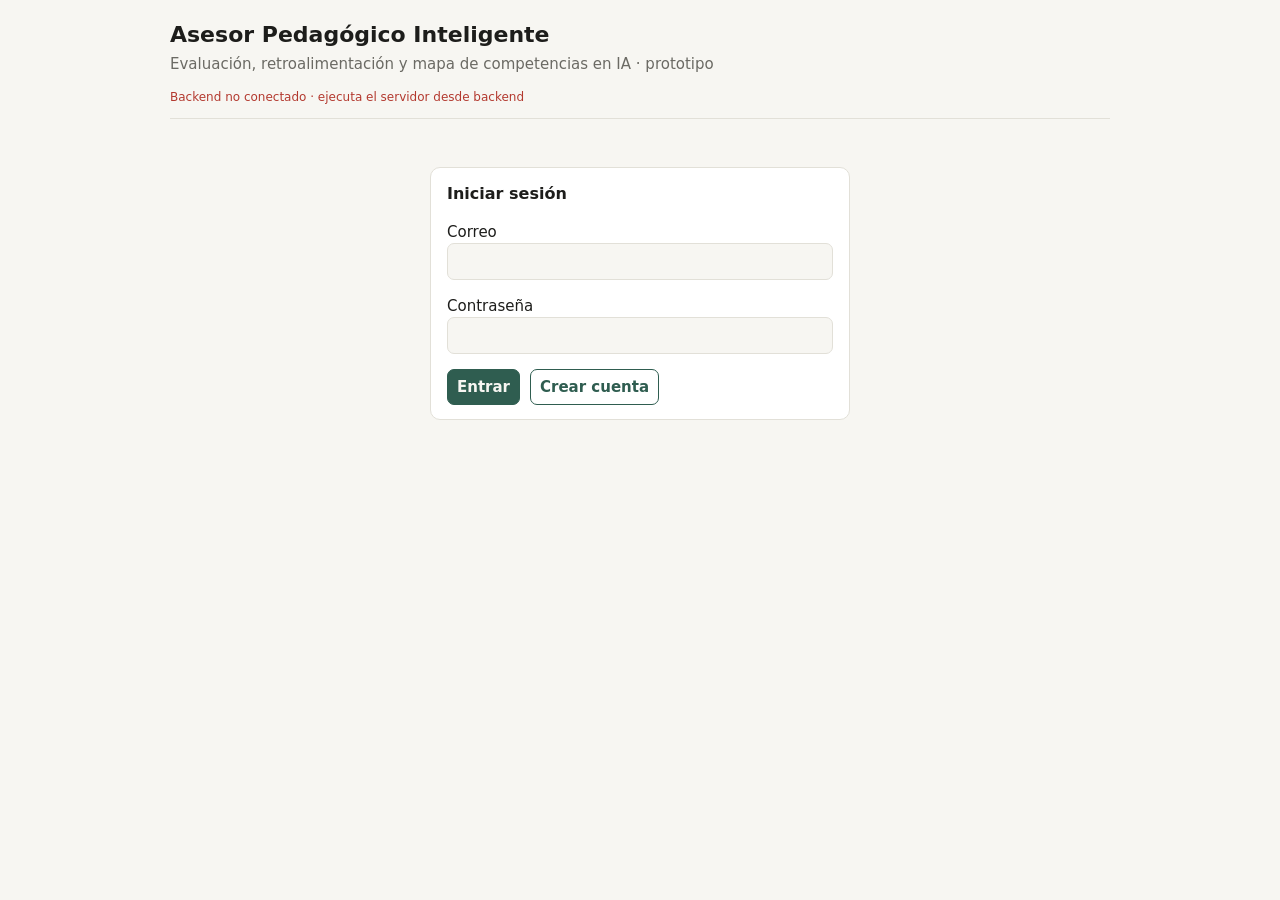
==== frontend/index.html @ d2ebb8e3 "feat: login, registro y vistas por rol en el frontend Co-Authored-By: Claude Sonnet 5.5 <noreply@ant" ====
<!DOCTYPE html>
<html lang="es"><head><meta charset="utf-8">
<meta name="viewport" content="width=device-width, initial-scale=1, viewport-fit=cover">
<title>Asesor Pedagógico Inteligente</title>
<link rel="stylesheet" href="css/app.css"></head><body>
<header><h1>Asesor Pedagógico Inteligente</h1><p>Evaluación, retroalimentación y mapa de competencias en IA · prototipo</p><p id="apiStatus" class="mu" style="font-size:12px">Conectando con el backend…</p>
<div id="userbar" class="userbar"></div><nav id="nav"></nav></header><p id="msg" class="msg" role="status" hidden></p><main id="app"></main>
<script src="js/core.js"></script>
<script src="js/auth.js"></script>
<script src="js/api.js"></script>
<script src="js/proyecto.js"></script>
<script src="js/rubricas.js"></script>
<script src="js/evaluacion.js"></script>
<script src="js/informes.js"></script>
<script src="js/main.js"></script>
</body></html>
---- frontend/css/app.css ----
:root{--bg:#f7f6f2;--sf:#fff;--tx:#1d1d1b;--mu:#6b6a64;--bd:#e2e0d8;--ac:#2f5d50;--ok:#2e7d4f;--wa:#c98a14;--er:#b3392f;color-scheme:light;box-sizing:border-box;padding-top:env(safe-area-inset-top,0px);padding-bottom:env(safe-area-inset-bottom,0px)}
@media (prefers-color-scheme:dark){:root:not([data-theme="light"]){--bg:#161715;--sf:#212320;--tx:#ecebe6;--mu:#a09f97;--bd:#363832;--ac:#7fc4b0;--ok:#5fc08a;--wa:#e3b04b;--er:#ee7c70;color-scheme:dark}}
:root[data-theme="dark"]{--bg:#161715;--sf:#212320;--tx:#ecebe6;--mu:#a09f97;--bd:#363832;--ac:#7fc4b0;--ok:#5fc08a;--wa:#e3b04b;--er:#ee7c70;color-scheme:dark}
*{box-sizing:border-box}html{scroll-padding-top:env(safe-area-inset-top,0px)}
body{margin:0;background:var(--bg);color:var(--tx);font:15px/1.5 system-ui,-apple-system,"Segoe UI",sans-serif}
header{padding:18px 20px 0;max-width:980px;margin:auto}
h1{font-size:22px;margin:0}header p{color:var(--mu);margin:2px 0 12px}
nav{display:flex;gap:4px;overflow-x:auto;border-bottom:1px solid var(--bd)}
nav button{background:none;border:0;border-bottom:2px solid transparent;color:var(--mu);padding:9px 12px;font:inherit;cursor:pointer;white-space:nowrap}
nav button.on{color:var(--ac);border-color:var(--ac);font-weight:600}
main{max-width:980px;margin:auto;padding:18px 20px 40px}
.card{background:var(--sf);border:1px solid var(--bd);border-radius:10px;padding:14px 16px;margin-bottom:14px}
.row{display:flex;gap:10px;flex-wrap:wrap;align-items:center}
select,input,textarea,button.b{font:inherit;color:var(--tx);background:var(--bg);border:1px solid var(--bd);border-radius:7px;padding:6px 9px}
textarea{width:100%;min-height:120px;font-family:ui-monospace,Menlo,monospace;font-size:13px}
button.b{cursor:pointer;background:var(--ac);color:var(--bg);border-color:var(--ac);font-weight:600}
button.b.s{background:none;color:var(--ac)}
.tw{overflow-x:auto}table{border-collapse:collapse;width:100%}td,th{padding:6px 8px;border-bottom:1px solid var(--bd);text-align:left;vertical-align:middle}
td input{width:100%}td input.n{width:70px}
.tag{display:inline-block;padding:1px 8px;border-radius:99px;font-size:12px;border:1px solid var(--bd);color:var(--mu)}
.ok{color:var(--ok)}.wa{color:var(--wa)}.er{color:var(--er)}
.big{font-size:34px;font-weight:700}
.bar{height:10px;border-radius:5px;background:var(--bd);overflow:hidden}.bar i{display:block;height:100%}
pre{background:var(--bg);border:1px solid var(--bd);border-radius:7px;padding:10px;overflow-x:auto;font-size:12px;margin:0}
.grid{display:grid;grid-template-columns:repeat(auto-fit,minmax(200px,1fr));gap:12px}
.av{position:relative;overflow:hidden;width:96px;height:96px;border-radius:50%;background:var(--ac);color:var(--bg);display:grid;place-items:center;font-size:28px;font-weight:700;margin-bottom:10px}
.av img{position:absolute;inset:0;width:100%;height:100%;object-fit:cover}
.team{display:grid;grid-template-columns:repeat(auto-fit,minmax(210px,1fr));gap:16px}
.mem{border-top:2px solid var(--ac);padding-top:14px}
.mem b{font-size:16px}.mem .rol{color:var(--ac);font-weight:600;font-size:14px;margin:2px 0 6px}
.stack{display:flex;flex-wrap:wrap;gap:6px;margin-top:10px}
ul.ft{margin:8px 0 0;padding-left:20px}ul.ft li{margin-bottom:4px}
svg text{fill:var(--tx);font-size:12px;pointer-events:none}svg g.nd{cursor:pointer}
small,.mu{color:var(--mu)}h3{margin:0 0 8px;font-size:16px}
.msg{max-width:980px;margin:12px auto 0;padding:9px 14px;border:1px solid var(--bd);border-radius:8px;background:var(--sf)}
.msg.ok{border-color:var(--ok);color:var(--ok)}.msg.er{border-color:var(--er);color:var(--er)}.msg[hidden]{display:none}
.userbar{display:flex;gap:10px;align-items:center;justify-content:flex-end;margin:0 0 6px}.userbar:empty{display:none}
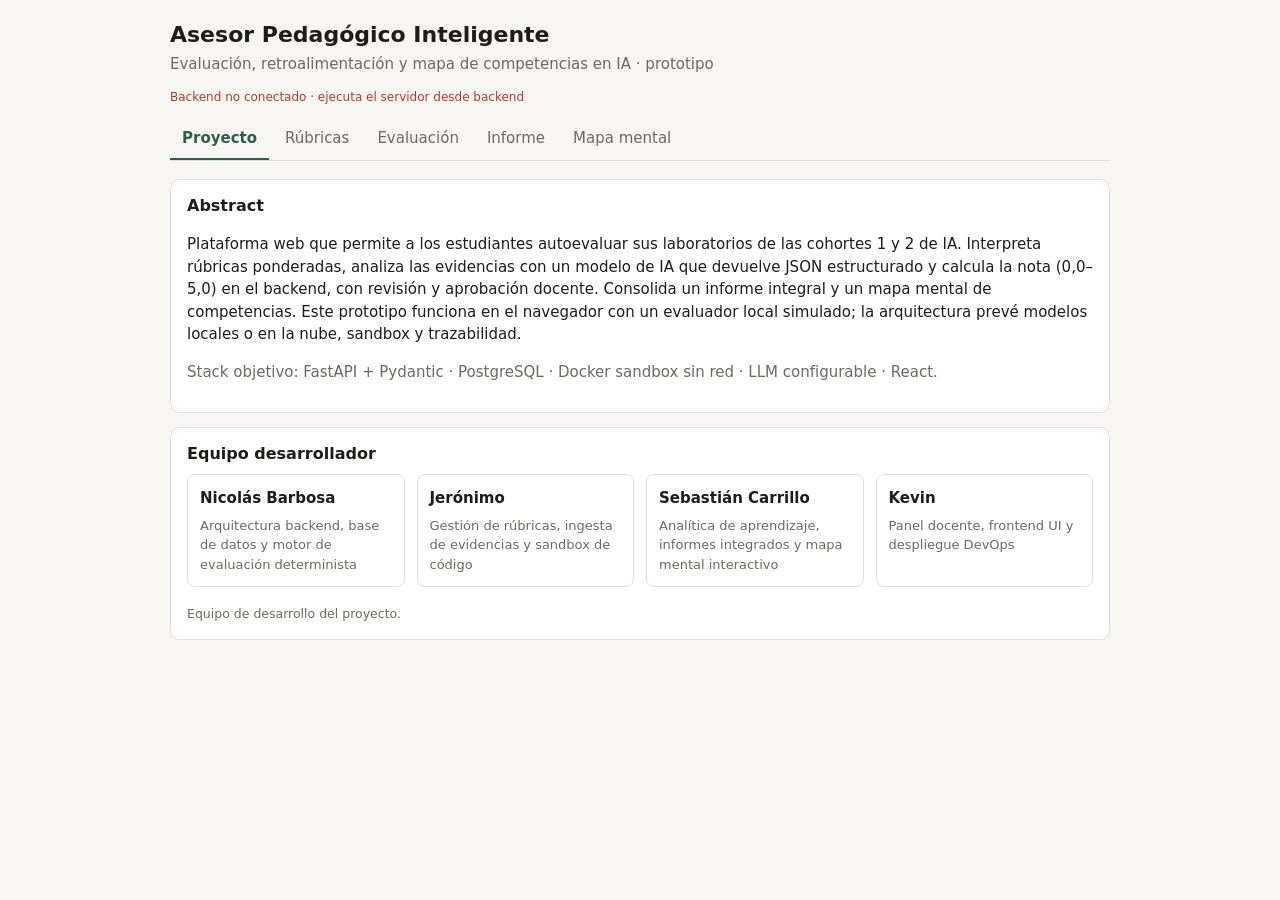
==== commit 564bf2ab: "Implementa módulo de analítica e informes" ====
--- a/frontend/index.html
+++ b/frontend/index.html
@@ -2,15 +2,133 @@
 <html lang="es"><head><meta charset="utf-8">
 <meta name="viewport" content="width=device-width, initial-scale=1, viewport-fit=cover">
 <title>Asesor Pedagógico Inteligente</title>
-<link rel="stylesheet" href="css/app.css"></head><body>
+<style>
+:root{--bg:#f7f6f2;--sf:#fff;--tx:#1d1d1b;--mu:#6b6a64;--bd:#e2e0d8;--ac:#2f5d50;--ok:#2e7d4f;--wa:#c98a14;--er:#b3392f;color-scheme:light;box-sizing:border-box;padding-top:env(safe-area-inset-top,0px);padding-bottom:env(safe-area-inset-bottom,0px)}
+@media (prefers-color-scheme:dark){:root:not([data-theme="light"]){--bg:#161715;--sf:#212320;--tx:#ecebe6;--mu:#a09f97;--bd:#363832;--ac:#7fc4b0;--ok:#5fc08a;--wa:#e3b04b;--er:#ee7c70;color-scheme:dark}}
+:root[data-theme="dark"]{--bg:#161715;--sf:#212320;--tx:#ecebe6;--mu:#a09f97;--bd:#363832;--ac:#7fc4b0;--ok:#5fc08a;--wa:#e3b04b;--er:#ee7c70;color-scheme:dark}
+*{box-sizing:border-box}html{scroll-padding-top:env(safe-area-inset-top,0px)}
+body{margin:0;background:var(--bg);color:var(--tx);font:15px/1.5 system-ui,-apple-system,"Segoe UI",sans-serif}
+header{padding:18px 20px 0;max-width:980px;margin:auto}
+h1{font-size:22px;margin:0}header p{color:var(--mu);margin:2px 0 12px}
+nav{display:flex;gap:4px;overflow-x:auto;border-bottom:1px solid var(--bd)}
+nav button{background:none;border:0;border-bottom:2px solid transparent;color:var(--mu);padding:9px 12px;font:inherit;cursor:pointer;white-space:nowrap}
+nav button.on{color:var(--ac);border-color:var(--ac);font-weight:600}
+main{max-width:980px;margin:auto;padding:18px 20px 40px}
+.card{background:var(--sf);border:1px solid var(--bd);border-radius:10px;padding:14px 16px;margin-bottom:14px}
+.row{display:flex;gap:10px;flex-wrap:wrap;align-items:center}
+select,input,textarea,button.b{font:inherit;color:var(--tx);background:var(--bg);border:1px solid var(--bd);border-radius:7px;padding:6px 9px}
+textarea{width:100%;min-height:120px;font-family:ui-monospace,Menlo,monospace;font-size:13px}
+button.b{cursor:pointer;background:var(--ac);color:var(--bg);border-color:var(--ac);font-weight:600}
+button.b.s{background:none;color:var(--ac)}
+.tw{overflow-x:auto}table{border-collapse:collapse;width:100%}td,th{padding:6px 8px;border-bottom:1px solid var(--bd);text-align:left;vertical-align:middle}
+td input{width:100%}td input.n{width:70px}
+.tag{display:inline-block;padding:1px 8px;border-radius:99px;font-size:12px;border:1px solid var(--bd);color:var(--mu)}
+.ok{color:var(--ok)}.wa{color:var(--wa)}.er{color:var(--er)}
+.big{font-size:34px;font-weight:700}
+.bar{height:10px;border-radius:5px;background:var(--bd);overflow:hidden}.bar i{display:block;height:100%}
+pre{background:var(--bg);border:1px solid var(--bd);border-radius:7px;padding:10px;overflow-x:auto;font-size:12px;margin:0}
+.grid{display:grid;grid-template-columns:repeat(auto-fit,minmax(200px,1fr));gap:12px}
+.av{width:64px;height:64px;border-radius:50%;background:var(--ac);color:var(--bg);display:grid;place-items:center;font-size:22px;font-weight:700;margin-bottom:8px}
+svg text{fill:var(--tx);font-size:12px;pointer-events:none}svg g.nd{cursor:pointer}
+small,.mu{color:var(--mu)}h3{margin:0 0 8px;font-size:16px}
+</style></head><body>
 <header><h1>Asesor Pedagógico Inteligente</h1><p>Evaluación, retroalimentación y mapa de competencias en IA · prototipo</p><p id="apiStatus" class="mu" style="font-size:12px">Conectando con el backend…</p>
-<div id="userbar" class="userbar"></div><nav id="nav"></nav></header><p id="msg" class="msg" role="status" hidden></p><main id="app"></main>
-<script src="js/core.js"></script>
-<script src="js/auth.js"></script>
-<script src="js/api.js"></script>
-<script src="js/proyecto.js"></script>
-<script src="js/rubricas.js"></script>
-<script src="js/evaluacion.js"></script>
-<script src="js/informes.js"></script>
-<script src="js/main.js"></script>
-</body></html>
+<nav id="nav"></nav></header><main id="app"></main>
+<script>
+var TOPICS={busqueda:'Búsqueda',agentes:'Agentes',supervisado:'Aprendizaje supervisado',redes:'Redes neuronales',nlp:'Procesamiento de lenguaje',llm:'LLM y RAG',vision:'Visión artificial'};
+var CATS=[['Razonamiento',['busqueda','agentes']],['Aprendizaje',['supervisado','redes']],['Lenguaje',['nlp','llm']],['Percepción',['vision']]];
+function R(a){return a.map(function(r){return{n:r[0],w:r[1],kw:r[2]}})}
+var LABS=[
+{id:1,c:1,name:'Lab 1 · Búsqueda y agentes',topics:['busqueda','agentes'],v:'1.0',rub:R([['Algoritmo de búsqueda',40,['bfs','a*','heurística','nodos']],['Diseño del agente',30,['agente','percepción','acción','entorno']],['Análisis de resultados',30,['complejidad','comparación','tiempo']]]),
+ txt:'Implementé BFS y A* con heurística de distancia sobre una cuadrícula de nodos. El agente percibe el entorno y elige una acción. Comparé tiempo de ejecución y complejidad.\ndef test_astar(): assert path'},
+{id:2,c:1,name:'Lab 2 · Aprendizaje supervisado',topics:['supervisado'],v:'1.0',rub:R([['Preparación de datos',30,['normalización','partición','limpieza']],['Modelo y entrenamiento',40,['regresión','árbol','entrenamiento','hiperparámetros']],['Evaluación',30,['accuracy','f1','validación cruzada']]]),
+ txt:'Hice limpieza y partición de datos. Entrené un árbol de decisión y una regresión logística, ajustando hiperparámetros. Evalué con accuracy.'},
+{id:3,c:1,name:'Lab 3 · Redes neuronales',topics:['redes'],v:'1.1',rub:R([['Arquitectura',40,['capas','activación','neuronas']],['Entrenamiento',35,['backpropagation','épocas','optimizador','pérdida']],['Regularización',25,['dropout','overfitting']]]),txt:''},
+{id:4,c:2,name:'Lab 4 · Procesamiento de lenguaje',topics:['nlp'],v:'1.0',rub:R([['Preprocesamiento',35,['tokenización','stopwords','lematización']],['Representación',35,['tf-idf','embeddings']],['Clasificación',30,['sentimiento','clasificador','f1']]]),txt:''},
+{id:5,c:2,name:'Lab 5 · Visión artificial',topics:['vision'],v:'1.0',rub:R([['Datos de imágenes',30,['aumentación','etiquetas','resolución']],['Modelo CNN',40,['convolución','pooling','cnn']],['Métricas',30,['precisión','matriz de confusión']]]),txt:''},
+{id:6,c:2,name:'Lab 6 · LLM y RAG',topics:['llm','nlp'],v:'1.2',rub:R([['Recuperación',35,['embeddings','vectorial','chunks']],['Prompting',35,['prompt','contexto','json']],['Evaluación y alucinaciones',30,['alucinación','citas','verificación']]]),txt:''}];
+LABS.forEach(function(l){l.res=null;l.ok=false;l.adj=null});
+var TEAM=[['Nicolás Barbosa','Arquitectura backend, base de datos y motor de evaluación determinista'],['Jerónimo','Gestión de rúbricas, ingesta de evidencias y sandbox de código'],['Sebastián Carrillo','Analítica de aprendizaje, informes integrados y mapa mental interactivo'],['Kevin','Panel docente, frontend UI y despliegue DevOps']];
+var tab='res',cur=0,sel=null;
+var TABS=[['res','Proyecto'],['rub','Rúbricas'],['eval','Evaluación'],['inf','Informe'],['map','Mapa mental']];
+function $(i){return document.getElementById(i)}
+function esc(s){return String(s).replace(/[&<>"]/g,function(c){return{'&':'&amp;','<':'&lt;','>':'&gt;','"':'&quot;'}[c]})}
+function sumW(l){return l.rub.reduce(function(a,c){return a+(+c.w||0)},0)}
+function lvl(s){return s>=4.5?'Sobresaliente':s>=3.5?'Alto':s>=2.5?'Básico':s>0?'Bajo':'Sin evidencia'}
+function col(g){return g==null?'var(--bd)':g>=4?'var(--ok)':g>=3?'var(--wa)':'var(--er)'}
+/* Backend: la nota la calcula el sistema, nunca el LLM */
+function calc(l,r){var t=0;r.crit.forEach(function(c,i){t+=c.score*l.rub[i].w/100});return Math.round(t*10)/10}
+function final(l){return l.res?(l.adj!=null?l.adj:l.res.prelim):null}
+/* Evaluador simulado local: sustituir por llamada a un LLM con salida validada por JSON Schema */
+function evaluate(l){
+ var t=l.txt.toLowerCase(),sents=l.txt.split(/[.\n]/);
+ var crit=l.rub.map(function(c){
+  var hit=c.kw.filter(function(k){return t.indexOf(k)>-1});
+  var sc=Math.round(hit.length/c.kw.length*5*2)/2;
+  var ev=hit.length?(sents.filter(function(s){return s.toLowerCase().indexOf(hit[0])>-1})[0]||'').trim():'';
+  return{criterio:c.n,peso:c.w,score:sc,nivel:lvl(sc),evidencia:ev||null,
+   fortaleza:hit.length?'Evidencia de: '+hit.join(', '):null,
+   brecha:hit.length<c.kw.length?'Falta evidenciar: '+c.kw.filter(function(k){return hit.indexOf(k)<0}).join(', '):null}});
+ var r={laboratorio:l.name,version_rubrica:l.v,modelo:'simulado-local-v0',fecha:new Date().toISOString().slice(0,10),
+  verificacion:{sintaxis:l.txt.length>40,pruebas_detectadas:/test|assert/.test(t),sandbox:'no ejecutado en este prototipo'},crit:crit};
+ r.prelim=calc(l,r);return r}
+function nav(){$('nav').innerHTML=TABS.map(function(x){return'<button class="'+(x[0]==tab?'on':'')+'" onclick="go(\''+x[0]+'\')">'+x[1]+'</button>'}).join('')}
+function go(t){tab=t;nav();render();window.scrollTo(0,0)}
+function labSel(){return'<select onchange="cur=+this.value;render()">'+LABS.map(function(l,i){return'<option value="'+i+'"'+(i==cur?' selected':'')+'>'+esc(l.name)+'</option>'}).join('')+'</select>'}
+function vRes(){
+ return'<div class="card"><h3>Abstract</h3><p>Plataforma web que permite a los estudiantes autoevaluar sus laboratorios de las cohortes 1 y 2 de IA. Interpreta rúbricas ponderadas, analiza las evidencias con un modelo de IA que devuelve JSON estructurado y calcula la nota (0,0–5,0) en el backend, con revisión y aprobación docente. Consolida un informe integral y un mapa mental de competencias. Este prototipo funciona en el navegador con un evaluador local simulado; la arquitectura prevé modelos locales o en la nube, sandbox y trazabilidad.</p><p class="mu">Stack objetivo: FastAPI + Pydantic · PostgreSQL · Docker sandbox sin red · LLM configurable · React.</p></div>'+
+ '<div class="card"><h3>Equipo desarrollador</h3><div class="grid">'+TEAM.map(function(m){return'<div style="border:1px solid var(--bd);border-radius:8px;padding:12px"><b>'+m[0]+'</b><p class="mu" style="margin:6px 0 0;font-size:13px">'+m[1]+'</p></div>'}).join('')+'</div><p class="mu" style="margin-bottom:0"><small>Equipo de desarrollo del proyecto.</small></p></div>'}
+function vRub(){
+ var l=LABS[cur],s=sumW(l),ok=s==100;
+ return'<div class="card row">'+labSel()+'<span class="tag">Rúbrica v'+l.v+'</span></div><div class="card"><div class="tw"><table><tr><th>Criterio</th><th>Peso %</th><th>Indicadores (separados por coma)</th><th></th></tr>'+
+ l.rub.map(function(c,i){return'<tr><td><input value="'+esc(c.n)+'" onchange="LABS[cur].rub['+i+'].n=this.value"></td><td><input class="n" type="number" min="0" max="100" value="'+c.w+'" onchange="LABS[cur].rub['+i+'].w=+this.value;bump();render()"></td><td><input value="'+esc(c.kw.join(', '))+'" onchange="LABS[cur].rub['+i+'].kw=this.value.split(\',\').map(function(x){return x.trim().toLowerCase()}).filter(Boolean)"></td><td><button class="b s" onclick="LABS[cur].rub.splice('+i+',1);bump();render()">✕</button></td></tr>'}).join('')+'</table></div>'+
+ '<div class="row" style="margin-top:10px"><button class="b s" onclick="LABS[cur].rub.push({n:\'Nuevo criterio\',w:0,kw:[\'clave\']});render()">+ Criterio</button><b class="'+(ok?'ok':'er')+'">Suma de ponderaciones: '+s+'%</b></div>'+
+ (ok?'':'<p class="er" style="margin-bottom:0">Inconsistencia: las ponderaciones deben sumar 100 %. La evaluación está bloqueada hasta corregirla.</p>')+'</div>'}
+function bump(){var l=LABS[cur];l.v=(parseFloat(l.v)+0.1).toFixed(1);l.res=null;l.ok=false;l.adj=null}
+function vEval(){
+ var l=LABS[cur],r=l.res,ok=sumW(l)==100;
+ var h='<div class="card row">'+labSel()+'<span class="tag">Cohorte '+l.c+'</span><span class="tag">Rúbrica v'+l.v+'</span></div>'+
+ '<div class="card"><h3>Solución del estudiante (texto del informe y código)</h3><label>Adjuntar evidencia (PDF, ZIP, código o imagen): <input type="file" accept=".pdf,.zip,.txt,.py,.js,.html,.docx,.pptx,.png,.jpg,.jpeg,.mp4" onchange="uploadEvidence(this)"></label><p class="mu"><small>Los archivos se guardan en el backend. Tamaño máximo: 25 MB.</small></p><textarea oninput="LABS[cur].txt=this.value">'+esc(l.txt)+'</textarea><div class="row" style="margin-top:8px"><button class="b" '+(ok?'':'disabled')+' onclick="LABS[cur].res=evaluate(LABS[cur]);LABS[cur].ok=false;LABS[cur].adj=null;persistEvaluation(LABS[cur]);render()">Evaluar con IA</button>'+(ok?'':'<span class="er">Rúbrica inconsistente</span>')+'</div></div>';
+ if(!r)return h;
+ h+='<div class="card"><div class="row" style="justify-content:space-between"><div><div class="mu">Nota preliminar (calculada por el backend)</div><div class="big" style="color:'+col(r.prelim)+'">'+r.prelim.toFixed(1)+'</div></div><div><span class="tag">'+(l.ok?'Aprobada por docente':'Pendiente de revisión')+'</span></div></div>'+
+ '<div class="tw"><table><tr><th>Criterio</th><th>Peso</th><th>Valor</th><th>Nivel</th><th>Evidencia y retroalimentación</th></tr>'+
+ r.crit.map(function(c){return'<tr><td>'+esc(c.criterio)+'</td><td>'+c.peso+'%</td><td><b>'+c.score.toFixed(1)+'</b></td><td>'+c.nivel+'</td><td><small>'+(c.evidencia?'“'+esc(c.evidencia.slice(0,110))+'”<br>':'')+(c.fortaleza?'<span class="ok">'+esc(c.fortaleza)+'</span><br>':'')+(c.brecha?'<span class="wa">'+esc(c.brecha)+'</span>':'')+'</small></td></tr>'}).join('')+'</table></div>'+
+ '<div class="row" style="margin-top:10px"><label>Ajuste docente: <input class="n" style="width:70px" type="number" step="0.1" min="0" max="5" value="'+(l.adj!=null?l.adj:'')+'" placeholder="'+r.prelim.toFixed(1)+'" onchange="var v=parseFloat(this.value);LABS[cur].adj=isNaN(v)?null:Math.min(5,Math.max(0,v))"></label><button class="b" onclick="LABS[cur].ok=true;approveOnApi(LABS[cur]);render()">Aprobar y publicar</button></div></div>'+
+ '<div class="card"><h3>Registro de trazabilidad (JSON estructurado)</h3><pre>'+esc(JSON.stringify({laboratorio:r.laboratorio,version_rubrica:r.version_rubrica,modelo:r.modelo,fecha:r.fecha,verificacion:r.verificacion,nota_preliminar:r.prelim,nota_final:final(l),criterios:r.crit.map(function(c){return{criterio:c.criterio,peso:c.peso,valor:c.score,nivel:c.nivel}})},null,1))+'</pre></div>';
+ return h}
+function vInf(){
+ var done=LABS.filter(function(l){return l.res&&l.ok});
+ if(!done.length)return'<div class="card">El informe consolida los laboratorios evaluados y <b>aprobados por el docente</b>. Evalúa y aprueba al menos uno en la pestaña Evaluación.</div>';
+ var avg=done.reduce(function(a,l){return a+final(l)},0)/done.length,gaps=[];
+ done.forEach(function(l){l.res.crit.forEach(function(c){if(c.score<3.5)gaps.push(l.name.split(' · ')[0]+' — '+c.criterio+(c.brecha?' ('+c.brecha.toLowerCase()+')':''))})});
+ var h='<div class="card row" style="justify-content:space-between"><div><div class="mu">Promedio ponderado simple</div><div class="big" style="color:'+col(avg)+'">'+avg.toFixed(2)+'</div></div><div class="mu">'+done.length+' de '+LABS.length+' laboratorios aprobados</div></div>'+
+ '<div class="card"><h3>Evolución por laboratorio</h3>'+LABS.map(function(l){var g=l.res&&l.ok?final(l):null;return'<div class="row" style="flex-wrap:nowrap;margin-bottom:6px"><span style="width:190px;flex:none"><small>'+esc(l.name)+'</small></span><div class="bar" style="flex:1"><i style="width:'+(g==null?0:g/5*100)+'%;background:'+col(g)+'"></i></div><b style="width:90px;text-align:right">'+(g==null?'<small class="mu">pendiente</small>':g.toFixed(1)+' · '+lvl(g))+'</b></div>'}).join('')+'</div>'+
+ '<div class="card"><h3>Brechas y plan de fortalecimiento</h3>'+(gaps.length?'<ol style="margin:0;padding-left:20px">'+gaps.map(function(g){return'<li>'+esc(g)+'</li>'}).join('')+'</ol>':'<p class="ok" style="margin:0">No se detectaron brechas por debajo de 3,5.</p>')+'</div>';
+ return h}
+function mastery(t){var v=[];LABS.forEach(function(l){if(l.topics.indexOf(t)>-1&&l.res&&l.ok)v.push(final(l))});return v.length?v.reduce(function(a,b){return a+b},0)/v.length:null}
+function vMap(){
+ var cx=350,cy=235,n='<line x1="0" y1="0" x2="0" y2="0"/>',e='',N='';
+ var step=2*Math.PI/CATS.length;
+ CATS.forEach(function(c,i){
+  var a=i*step-Math.PI/2,x=cx+Math.cos(a)*115,y=cy+Math.sin(a)*115;
+  e+='<line x1="'+cx+'" y1="'+cy+'" x2="'+x+'" y2="'+y+'" stroke="var(--bd)" stroke-width="2"/>';
+  N+='<g class="nd" onclick="sel=\'c'+i+'\';render()"><rect x="'+(x-48)+'" y="'+(y-15)+'" width="96" height="30" rx="15" fill="var(--sf)" stroke="var(--ac)" stroke-width="1.5"/><text x="'+x+'" y="'+(y+4)+'" text-anchor="middle" font-weight="600">'+c[0]+'</text></g>';
+  c[1].forEach(function(t,j){
+   var off=(j-(c[1].length-1)/2)*0.5,b=a+off,tx=cx+Math.cos(b)*215,ty=cy+Math.sin(b)*195,m=mastery(t);
+   e+='<line x1="'+x+'" y1="'+y+'" x2="'+tx+'" y2="'+ty+'" stroke="var(--bd)"/>';
+   N+='<g class="nd" onclick="sel=\''+t+'\';render()"><circle cx="'+tx+'" cy="'+ty+'" r="'+(sel==t?30:26)+'" fill="'+col(m)+'" fill-opacity=".25" stroke="'+col(m)+'" stroke-width="2.5"/><text x="'+tx+'" y="'+(ty+4)+'" text-anchor="middle" style="font-size:10px">'+TOPICS[t].split(' ')[0]+'</text></g>'})});
+ N+='<g><circle cx="'+cx+'" cy="'+cy+'" r="34" fill="var(--ac)"/><text x="'+cx+'" y="'+(cy+5)+'" text-anchor="middle" style="fill:var(--bg);font-weight:700;font-size:15px">IA</text></g>';
+ var d='<p class="mu" style="margin:0">Selecciona una temática para ver sus detalles.</p>';
+ if(sel&&TOPICS[sel]){var m=mastery(sel),ls=LABS.filter(function(l){return l.topics.indexOf(sel)>-1});
+  d='<h3>'+TOPICS[sel]+'</h3><p>Dominio: <b style="color:'+col(m)+'">'+(m==null?'sin evaluar':m.toFixed(1)+' · '+lvl(m))+'</b></p><p class="mu">Aplicado en: '+ls.map(function(l){return esc(l.name)}).join('; ')+'</p>'+
+  ls.map(function(l){if(!(l.res&&l.ok))return'<p><small>'+esc(l.name.split(' · ')[0])+': pendiente de aprobación.</small></p>';return'<p><small><b>'+esc(l.name.split(' · ')[0])+'</b> — '+l.res.crit.map(function(c){return c.score>=3.5?'<span class="ok">✓ '+esc(c.criterio)+'</span>':'<span class="wa">▲ profundizar: '+esc(c.criterio)+'</span>'}).join(' · ')+'</small></p>'}).join('')}
+ else if(sel&&sel[0]=='c'){var c=CATS[+sel.slice(1)];d='<h3>'+c[0]+'</h3><p class="mu">Incluye: '+c[1].map(function(t){return TOPICS[t]}).join(', ')+'</p>'}
+ return'<div class="card"><div class="row" style="margin-bottom:6px"><span class="tag">● verde ≥ 4,0</span><span class="tag">● ámbar 3,0–3,9</span><span class="tag">● rojo &lt; 3,0</span><span class="tag">● gris sin evaluar</span></div><div class="tw"><svg viewBox="0 0 700 470" style="width:100%;min-width:560px">'+e+N+'</svg></div></div><div class="card">'+d+'</div>'}
+async function apiStatus(){try{var r=await fetch('/api/health');if(!r.ok)throw Error();$('apiStatus').textContent='Backend conectado · almacenamiento local SQLite';$('apiStatus').className='ok'}catch(e){$('apiStatus').textContent='Backend no conectado · ejecuta el servidor desde backend';$('apiStatus').className='er'}}
+async function persistEvaluation(l){try{var payload={student:'Estudiante demo',rubric_version:l.v,model_name:l.res.modelo,preliminary_grade:l.res.prelim,result:l.res};var r=await fetch('/api/laboratories/'+l.id+'/evaluations',{method:'POST',headers:{'Content-Type':'application/json'},body:JSON.stringify(payload)});if(r.ok){var data=await r.json();l.apiEvaluationId=data.id}}catch(e){console.warn('No se pudo persistir la evaluación',e)}}
+async function approveOnApi(l){if(!l.apiEvaluationId)return;try{await fetch('/api/evaluations/'+l.apiEvaluationId+'/approval',{method:'PATCH',headers:{'Content-Type':'application/json'},body:JSON.stringify({approved:true,final_grade:final(l)})})}catch(e){console.warn('No se pudo registrar aprobación',e)}}
+async function uploadEvidence(input){var l=LABS[cur],f=input.files&&input.files[0];if(!f)return;var data=new FormData();data.append('file',f);data.append('student','Estudiante demo');try{var r=await fetch('/api/laboratories/'+l.id+'/evidence',{method:'POST',body:data});var result=await r.json();if(!r.ok)throw Error(result.detail||'Error al subir');alert('Evidencia almacenada: '+result.filename)}catch(e){alert('No se pudo almacenar la evidencia. Verifica que el backend esté activo. '+e.message)}input.value=''}
+function render(){$('app').innerHTML={res:vRes,rub:vRub,eval:vEval,inf:vInf,map:vMap}[tab]()}
+apiStatus();
+nav();render();
+</script><script src="/analytics.js"></script></body></html>
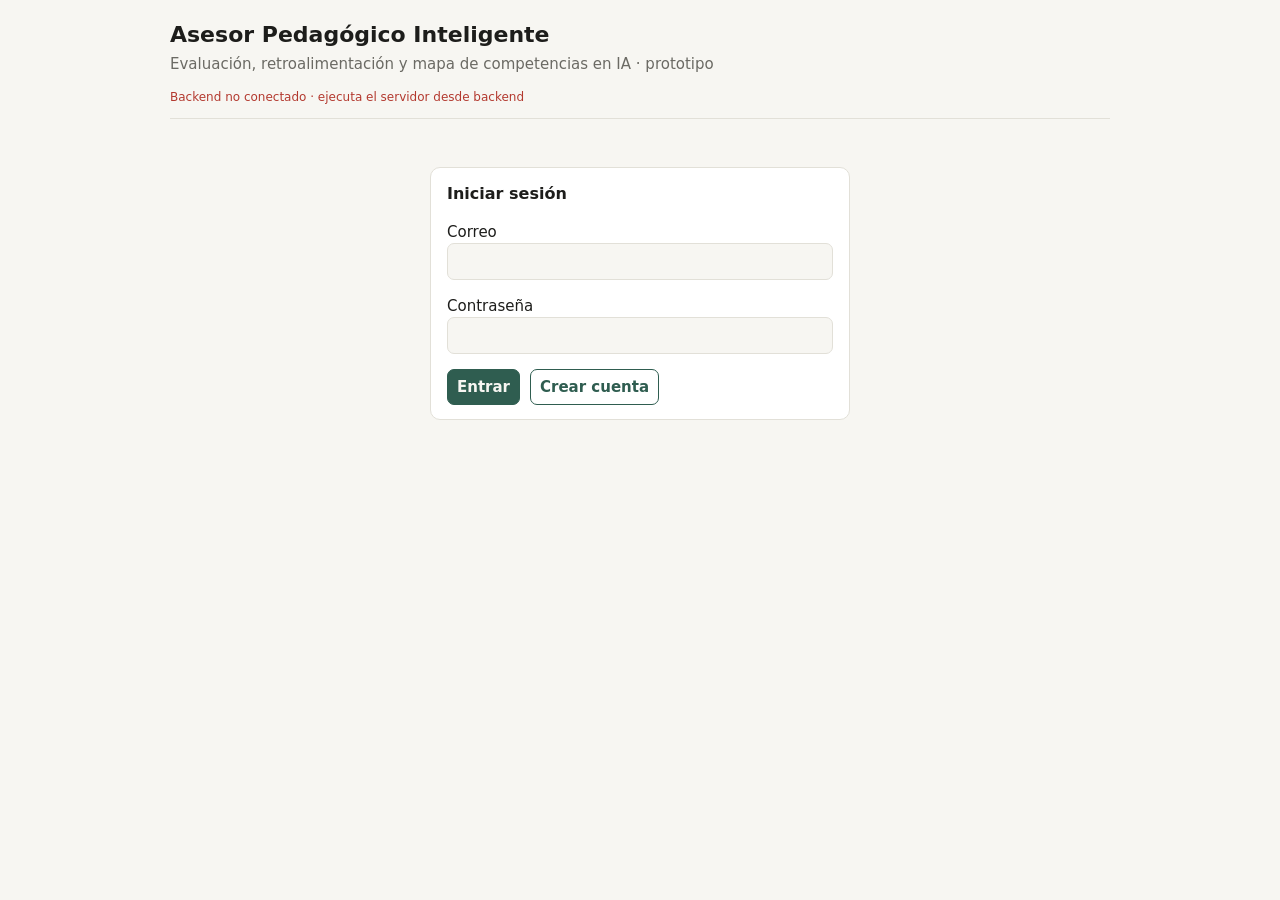
==== commit 55db2dc7: "Merge ad522167f86a706fd14e64e63d5172deb9780a42 into a5f2cc67f89bb537f4ef9a1e9b6cb7d6a7a1ebe0" ====
--- a/frontend/index.html
+++ b/frontend/index.html
@@ -2,133 +2,16 @@
 <html lang="es"><head><meta charset="utf-8">
 <meta name="viewport" content="width=device-width, initial-scale=1, viewport-fit=cover">
 <title>Asesor Pedagógico Inteligente</title>
-<style>
-:root{--bg:#f7f6f2;--sf:#fff;--tx:#1d1d1b;--mu:#6b6a64;--bd:#e2e0d8;--ac:#2f5d50;--ok:#2e7d4f;--wa:#c98a14;--er:#b3392f;color-scheme:light;box-sizing:border-box;padding-top:env(safe-area-inset-top,0px);padding-bottom:env(safe-area-inset-bottom,0px)}
-@media (prefers-color-scheme:dark){:root:not([data-theme="light"]){--bg:#161715;--sf:#212320;--tx:#ecebe6;--mu:#a09f97;--bd:#363832;--ac:#7fc4b0;--ok:#5fc08a;--wa:#e3b04b;--er:#ee7c70;color-scheme:dark}}
-:root[data-theme="dark"]{--bg:#161715;--sf:#212320;--tx:#ecebe6;--mu:#a09f97;--bd:#363832;--ac:#7fc4b0;--ok:#5fc08a;--wa:#e3b04b;--er:#ee7c70;color-scheme:dark}
-*{box-sizing:border-box}html{scroll-padding-top:env(safe-area-inset-top,0px)}
-body{margin:0;background:var(--bg);color:var(--tx);font:15px/1.5 system-ui,-apple-system,"Segoe UI",sans-serif}
-header{padding:18px 20px 0;max-width:980px;margin:auto}
-h1{font-size:22px;margin:0}header p{color:var(--mu);margin:2px 0 12px}
-nav{display:flex;gap:4px;overflow-x:auto;border-bottom:1px solid var(--bd)}
-nav button{background:none;border:0;border-bottom:2px solid transparent;color:var(--mu);padding:9px 12px;font:inherit;cursor:pointer;white-space:nowrap}
-nav button.on{color:var(--ac);border-color:var(--ac);font-weight:600}
-main{max-width:980px;margin:auto;padding:18px 20px 40px}
-.card{background:var(--sf);border:1px solid var(--bd);border-radius:10px;padding:14px 16px;margin-bottom:14px}
-.row{display:flex;gap:10px;flex-wrap:wrap;align-items:center}
-select,input,textarea,button.b{font:inherit;color:var(--tx);background:var(--bg);border:1px solid var(--bd);border-radius:7px;padding:6px 9px}
-textarea{width:100%;min-height:120px;font-family:ui-monospace,Menlo,monospace;font-size:13px}
-button.b{cursor:pointer;background:var(--ac);color:var(--bg);border-color:var(--ac);font-weight:600}
-button.b.s{background:none;color:var(--ac)}
-.tw{overflow-x:auto}table{border-collapse:collapse;width:100%}td,th{padding:6px 8px;border-bottom:1px solid var(--bd);text-align:left;vertical-align:middle}
-td input{width:100%}td input.n{width:70px}
-.tag{display:inline-block;padding:1px 8px;border-radius:99px;font-size:12px;border:1px solid var(--bd);color:var(--mu)}
-.ok{color:var(--ok)}.wa{color:var(--wa)}.er{color:var(--er)}
-.big{font-size:34px;font-weight:700}
-.bar{height:10px;border-radius:5px;background:var(--bd);overflow:hidden}.bar i{display:block;height:100%}
-pre{background:var(--bg);border:1px solid var(--bd);border-radius:7px;padding:10px;overflow-x:auto;font-size:12px;margin:0}
-.grid{display:grid;grid-template-columns:repeat(auto-fit,minmax(200px,1fr));gap:12px}
-.av{width:64px;height:64px;border-radius:50%;background:var(--ac);color:var(--bg);display:grid;place-items:center;font-size:22px;font-weight:700;margin-bottom:8px}
-svg text{fill:var(--tx);font-size:12px;pointer-events:none}svg g.nd{cursor:pointer}
-small,.mu{color:var(--mu)}h3{margin:0 0 8px;font-size:16px}
-</style></head><body>
+<link rel="stylesheet" href="css/app.css"></head><body>
 <header><h1>Asesor Pedagógico Inteligente</h1><p>Evaluación, retroalimentación y mapa de competencias en IA · prototipo</p><p id="apiStatus" class="mu" style="font-size:12px">Conectando con el backend…</p>
-<nav id="nav"></nav></header><main id="app"></main>
-<script>
-var TOPICS={busqueda:'Búsqueda',agentes:'Agentes',supervisado:'Aprendizaje supervisado',redes:'Redes neuronales',nlp:'Procesamiento de lenguaje',llm:'LLM y RAG',vision:'Visión artificial'};
-var CATS=[['Razonamiento',['busqueda','agentes']],['Aprendizaje',['supervisado','redes']],['Lenguaje',['nlp','llm']],['Percepción',['vision']]];
-function R(a){return a.map(function(r){return{n:r[0],w:r[1],kw:r[2]}})}
-var LABS=[
-{id:1,c:1,name:'Lab 1 · Búsqueda y agentes',topics:['busqueda','agentes'],v:'1.0',rub:R([['Algoritmo de búsqueda',40,['bfs','a*','heurística','nodos']],['Diseño del agente',30,['agente','percepción','acción','entorno']],['Análisis de resultados',30,['complejidad','comparación','tiempo']]]),
- txt:'Implementé BFS y A* con heurística de distancia sobre una cuadrícula de nodos. El agente percibe el entorno y elige una acción. Comparé tiempo de ejecución y complejidad.\ndef test_astar(): assert path'},
-{id:2,c:1,name:'Lab 2 · Aprendizaje supervisado',topics:['supervisado'],v:'1.0',rub:R([['Preparación de datos',30,['normalización','partición','limpieza']],['Modelo y entrenamiento',40,['regresión','árbol','entrenamiento','hiperparámetros']],['Evaluación',30,['accuracy','f1','validación cruzada']]]),
- txt:'Hice limpieza y partición de datos. Entrené un árbol de decisión y una regresión logística, ajustando hiperparámetros. Evalué con accuracy.'},
-{id:3,c:1,name:'Lab 3 · Redes neuronales',topics:['redes'],v:'1.1',rub:R([['Arquitectura',40,['capas','activación','neuronas']],['Entrenamiento',35,['backpropagation','épocas','optimizador','pérdida']],['Regularización',25,['dropout','overfitting']]]),txt:''},
-{id:4,c:2,name:'Lab 4 · Procesamiento de lenguaje',topics:['nlp'],v:'1.0',rub:R([['Preprocesamiento',35,['tokenización','stopwords','lematización']],['Representación',35,['tf-idf','embeddings']],['Clasificación',30,['sentimiento','clasificador','f1']]]),txt:''},
-{id:5,c:2,name:'Lab 5 · Visión artificial',topics:['vision'],v:'1.0',rub:R([['Datos de imágenes',30,['aumentación','etiquetas','resolución']],['Modelo CNN',40,['convolución','pooling','cnn']],['Métricas',30,['precisión','matriz de confusión']]]),txt:''},
-{id:6,c:2,name:'Lab 6 · LLM y RAG',topics:['llm','nlp'],v:'1.2',rub:R([['Recuperación',35,['embeddings','vectorial','chunks']],['Prompting',35,['prompt','contexto','json']],['Evaluación y alucinaciones',30,['alucinación','citas','verificación']]]),txt:''}];
-LABS.forEach(function(l){l.res=null;l.ok=false;l.adj=null});
-var TEAM=[['Nicolás Barbosa','Arquitectura backend, base de datos y motor de evaluación determinista'],['Jerónimo','Gestión de rúbricas, ingesta de evidencias y sandbox de código'],['Sebastián Carrillo','Analítica de aprendizaje, informes integrados y mapa mental interactivo'],['Kevin','Panel docente, frontend UI y despliegue DevOps']];
-var tab='res',cur=0,sel=null;
-var TABS=[['res','Proyecto'],['rub','Rúbricas'],['eval','Evaluación'],['inf','Informe'],['map','Mapa mental']];
-function $(i){return document.getElementById(i)}
-function esc(s){return String(s).replace(/[&<>"]/g,function(c){return{'&':'&amp;','<':'&lt;','>':'&gt;','"':'&quot;'}[c]})}
-function sumW(l){return l.rub.reduce(function(a,c){return a+(+c.w||0)},0)}
-function lvl(s){return s>=4.5?'Sobresaliente':s>=3.5?'Alto':s>=2.5?'Básico':s>0?'Bajo':'Sin evidencia'}
-function col(g){return g==null?'var(--bd)':g>=4?'var(--ok)':g>=3?'var(--wa)':'var(--er)'}
-/* Backend: la nota la calcula el sistema, nunca el LLM */
-function calc(l,r){var t=0;r.crit.forEach(function(c,i){t+=c.score*l.rub[i].w/100});return Math.round(t*10)/10}
-function final(l){return l.res?(l.adj!=null?l.adj:l.res.prelim):null}
-/* Evaluador simulado local: sustituir por llamada a un LLM con salida validada por JSON Schema */
-function evaluate(l){
- var t=l.txt.toLowerCase(),sents=l.txt.split(/[.\n]/);
- var crit=l.rub.map(function(c){
-  var hit=c.kw.filter(function(k){return t.indexOf(k)>-1});
-  var sc=Math.round(hit.length/c.kw.length*5*2)/2;
-  var ev=hit.length?(sents.filter(function(s){return s.toLowerCase().indexOf(hit[0])>-1})[0]||'').trim():'';
-  return{criterio:c.n,peso:c.w,score:sc,nivel:lvl(sc),evidencia:ev||null,
-   fortaleza:hit.length?'Evidencia de: '+hit.join(', '):null,
-   brecha:hit.length<c.kw.length?'Falta evidenciar: '+c.kw.filter(function(k){return hit.indexOf(k)<0}).join(', '):null}});
- var r={laboratorio:l.name,version_rubrica:l.v,modelo:'simulado-local-v0',fecha:new Date().toISOString().slice(0,10),
-  verificacion:{sintaxis:l.txt.length>40,pruebas_detectadas:/test|assert/.test(t),sandbox:'no ejecutado en este prototipo'},crit:crit};
- r.prelim=calc(l,r);return r}
-function nav(){$('nav').innerHTML=TABS.map(function(x){return'<button class="'+(x[0]==tab?'on':'')+'" onclick="go(\''+x[0]+'\')">'+x[1]+'</button>'}).join('')}
-function go(t){tab=t;nav();render();window.scrollTo(0,0)}
-function labSel(){return'<select onchange="cur=+this.value;render()">'+LABS.map(function(l,i){return'<option value="'+i+'"'+(i==cur?' selected':'')+'>'+esc(l.name)+'</option>'}).join('')+'</select>'}
-function vRes(){
- return'<div class="card"><h3>Abstract</h3><p>Plataforma web que permite a los estudiantes autoevaluar sus laboratorios de las cohortes 1 y 2 de IA. Interpreta rúbricas ponderadas, analiza las evidencias con un modelo de IA que devuelve JSON estructurado y calcula la nota (0,0–5,0) en el backend, con revisión y aprobación docente. Consolida un informe integral y un mapa mental de competencias. Este prototipo funciona en el navegador con un evaluador local simulado; la arquitectura prevé modelos locales o en la nube, sandbox y trazabilidad.</p><p class="mu">Stack objetivo: FastAPI + Pydantic · PostgreSQL · Docker sandbox sin red · LLM configurable · React.</p></div>'+
- '<div class="card"><h3>Equipo desarrollador</h3><div class="grid">'+TEAM.map(function(m){return'<div style="border:1px solid var(--bd);border-radius:8px;padding:12px"><b>'+m[0]+'</b><p class="mu" style="margin:6px 0 0;font-size:13px">'+m[1]+'</p></div>'}).join('')+'</div><p class="mu" style="margin-bottom:0"><small>Equipo de desarrollo del proyecto.</small></p></div>'}
-function vRub(){
- var l=LABS[cur],s=sumW(l),ok=s==100;
- return'<div class="card row">'+labSel()+'<span class="tag">Rúbrica v'+l.v+'</span></div><div class="card"><div class="tw"><table><tr><th>Criterio</th><th>Peso %</th><th>Indicadores (separados por coma)</th><th></th></tr>'+
- l.rub.map(function(c,i){return'<tr><td><input value="'+esc(c.n)+'" onchange="LABS[cur].rub['+i+'].n=this.value"></td><td><input class="n" type="number" min="0" max="100" value="'+c.w+'" onchange="LABS[cur].rub['+i+'].w=+this.value;bump();render()"></td><td><input value="'+esc(c.kw.join(', '))+'" onchange="LABS[cur].rub['+i+'].kw=this.value.split(\',\').map(function(x){return x.trim().toLowerCase()}).filter(Boolean)"></td><td><button class="b s" onclick="LABS[cur].rub.splice('+i+',1);bump();render()">✕</button></td></tr>'}).join('')+'</table></div>'+
- '<div class="row" style="margin-top:10px"><button class="b s" onclick="LABS[cur].rub.push({n:\'Nuevo criterio\',w:0,kw:[\'clave\']});render()">+ Criterio</button><b class="'+(ok?'ok':'er')+'">Suma de ponderaciones: '+s+'%</b></div>'+
- (ok?'':'<p class="er" style="margin-bottom:0">Inconsistencia: las ponderaciones deben sumar 100 %. La evaluación está bloqueada hasta corregirla.</p>')+'</div>'}
-function bump(){var l=LABS[cur];l.v=(parseFloat(l.v)+0.1).toFixed(1);l.res=null;l.ok=false;l.adj=null}
-function vEval(){
- var l=LABS[cur],r=l.res,ok=sumW(l)==100;
- var h='<div class="card row">'+labSel()+'<span class="tag">Cohorte '+l.c+'</span><span class="tag">Rúbrica v'+l.v+'</span></div>'+
- '<div class="card"><h3>Solución del estudiante (texto del informe y código)</h3><label>Adjuntar evidencia (PDF, ZIP, código o imagen): <input type="file" accept=".pdf,.zip,.txt,.py,.js,.html,.docx,.pptx,.png,.jpg,.jpeg,.mp4" onchange="uploadEvidence(this)"></label><p class="mu"><small>Los archivos se guardan en el backend. Tamaño máximo: 25 MB.</small></p><textarea oninput="LABS[cur].txt=this.value">'+esc(l.txt)+'</textarea><div class="row" style="margin-top:8px"><button class="b" '+(ok?'':'disabled')+' onclick="LABS[cur].res=evaluate(LABS[cur]);LABS[cur].ok=false;LABS[cur].adj=null;persistEvaluation(LABS[cur]);render()">Evaluar con IA</button>'+(ok?'':'<span class="er">Rúbrica inconsistente</span>')+'</div></div>';
- if(!r)return h;
- h+='<div class="card"><div class="row" style="justify-content:space-between"><div><div class="mu">Nota preliminar (calculada por el backend)</div><div class="big" style="color:'+col(r.prelim)+'">'+r.prelim.toFixed(1)+'</div></div><div><span class="tag">'+(l.ok?'Aprobada por docente':'Pendiente de revisión')+'</span></div></div>'+
- '<div class="tw"><table><tr><th>Criterio</th><th>Peso</th><th>Valor</th><th>Nivel</th><th>Evidencia y retroalimentación</th></tr>'+
- r.crit.map(function(c){return'<tr><td>'+esc(c.criterio)+'</td><td>'+c.peso+'%</td><td><b>'+c.score.toFixed(1)+'</b></td><td>'+c.nivel+'</td><td><small>'+(c.evidencia?'“'+esc(c.evidencia.slice(0,110))+'”<br>':'')+(c.fortaleza?'<span class="ok">'+esc(c.fortaleza)+'</span><br>':'')+(c.brecha?'<span class="wa">'+esc(c.brecha)+'</span>':'')+'</small></td></tr>'}).join('')+'</table></div>'+
- '<div class="row" style="margin-top:10px"><label>Ajuste docente: <input class="n" style="width:70px" type="number" step="0.1" min="0" max="5" value="'+(l.adj!=null?l.adj:'')+'" placeholder="'+r.prelim.toFixed(1)+'" onchange="var v=parseFloat(this.value);LABS[cur].adj=isNaN(v)?null:Math.min(5,Math.max(0,v))"></label><button class="b" onclick="LABS[cur].ok=true;approveOnApi(LABS[cur]);render()">Aprobar y publicar</button></div></div>'+
- '<div class="card"><h3>Registro de trazabilidad (JSON estructurado)</h3><pre>'+esc(JSON.stringify({laboratorio:r.laboratorio,version_rubrica:r.version_rubrica,modelo:r.modelo,fecha:r.fecha,verificacion:r.verificacion,nota_preliminar:r.prelim,nota_final:final(l),criterios:r.crit.map(function(c){return{criterio:c.criterio,peso:c.peso,valor:c.score,nivel:c.nivel}})},null,1))+'</pre></div>';
- return h}
-function vInf(){
- var done=LABS.filter(function(l){return l.res&&l.ok});
- if(!done.length)return'<div class="card">El informe consolida los laboratorios evaluados y <b>aprobados por el docente</b>. Evalúa y aprueba al menos uno en la pestaña Evaluación.</div>';
- var avg=done.reduce(function(a,l){return a+final(l)},0)/done.length,gaps=[];
- done.forEach(function(l){l.res.crit.forEach(function(c){if(c.score<3.5)gaps.push(l.name.split(' · ')[0]+' — '+c.criterio+(c.brecha?' ('+c.brecha.toLowerCase()+')':''))})});
- var h='<div class="card row" style="justify-content:space-between"><div><div class="mu">Promedio ponderado simple</div><div class="big" style="color:'+col(avg)+'">'+avg.toFixed(2)+'</div></div><div class="mu">'+done.length+' de '+LABS.length+' laboratorios aprobados</div></div>'+
- '<div class="card"><h3>Evolución por laboratorio</h3>'+LABS.map(function(l){var g=l.res&&l.ok?final(l):null;return'<div class="row" style="flex-wrap:nowrap;margin-bottom:6px"><span style="width:190px;flex:none"><small>'+esc(l.name)+'</small></span><div class="bar" style="flex:1"><i style="width:'+(g==null?0:g/5*100)+'%;background:'+col(g)+'"></i></div><b style="width:90px;text-align:right">'+(g==null?'<small class="mu">pendiente</small>':g.toFixed(1)+' · '+lvl(g))+'</b></div>'}).join('')+'</div>'+
- '<div class="card"><h3>Brechas y plan de fortalecimiento</h3>'+(gaps.length?'<ol style="margin:0;padding-left:20px">'+gaps.map(function(g){return'<li>'+esc(g)+'</li>'}).join('')+'</ol>':'<p class="ok" style="margin:0">No se detectaron brechas por debajo de 3,5.</p>')+'</div>';
- return h}
-function mastery(t){var v=[];LABS.forEach(function(l){if(l.topics.indexOf(t)>-1&&l.res&&l.ok)v.push(final(l))});return v.length?v.reduce(function(a,b){return a+b},0)/v.length:null}
-function vMap(){
- var cx=350,cy=235,n='<line x1="0" y1="0" x2="0" y2="0"/>',e='',N='';
- var step=2*Math.PI/CATS.length;
- CATS.forEach(function(c,i){
-  var a=i*step-Math.PI/2,x=cx+Math.cos(a)*115,y=cy+Math.sin(a)*115;
-  e+='<line x1="'+cx+'" y1="'+cy+'" x2="'+x+'" y2="'+y+'" stroke="var(--bd)" stroke-width="2"/>';
-  N+='<g class="nd" onclick="sel=\'c'+i+'\';render()"><rect x="'+(x-48)+'" y="'+(y-15)+'" width="96" height="30" rx="15" fill="var(--sf)" stroke="var(--ac)" stroke-width="1.5"/><text x="'+x+'" y="'+(y+4)+'" text-anchor="middle" font-weight="600">'+c[0]+'</text></g>';
-  c[1].forEach(function(t,j){
-   var off=(j-(c[1].length-1)/2)*0.5,b=a+off,tx=cx+Math.cos(b)*215,ty=cy+Math.sin(b)*195,m=mastery(t);
-   e+='<line x1="'+x+'" y1="'+y+'" x2="'+tx+'" y2="'+ty+'" stroke="var(--bd)"/>';
-   N+='<g class="nd" onclick="sel=\''+t+'\';render()"><circle cx="'+tx+'" cy="'+ty+'" r="'+(sel==t?30:26)+'" fill="'+col(m)+'" fill-opacity=".25" stroke="'+col(m)+'" stroke-width="2.5"/><text x="'+tx+'" y="'+(ty+4)+'" text-anchor="middle" style="font-size:10px">'+TOPICS[t].split(' ')[0]+'</text></g>'})});
- N+='<g><circle cx="'+cx+'" cy="'+cy+'" r="34" fill="var(--ac)"/><text x="'+cx+'" y="'+(cy+5)+'" text-anchor="middle" style="fill:var(--bg);font-weight:700;font-size:15px">IA</text></g>';
- var d='<p class="mu" style="margin:0">Selecciona una temática para ver sus detalles.</p>';
- if(sel&&TOPICS[sel]){var m=mastery(sel),ls=LABS.filter(function(l){return l.topics.indexOf(sel)>-1});
-  d='<h3>'+TOPICS[sel]+'</h3><p>Dominio: <b style="color:'+col(m)+'">'+(m==null?'sin evaluar':m.toFixed(1)+' · '+lvl(m))+'</b></p><p class="mu">Aplicado en: '+ls.map(function(l){return esc(l.name)}).join('; ')+'</p>'+
-  ls.map(function(l){if(!(l.res&&l.ok))return'<p><small>'+esc(l.name.split(' · ')[0])+': pendiente de aprobación.</small></p>';return'<p><small><b>'+esc(l.name.split(' · ')[0])+'</b> — '+l.res.crit.map(function(c){return c.score>=3.5?'<span class="ok">✓ '+esc(c.criterio)+'</span>':'<span class="wa">▲ profundizar: '+esc(c.criterio)+'</span>'}).join(' · ')+'</small></p>'}).join('')}
- else if(sel&&sel[0]=='c'){var c=CATS[+sel.slice(1)];d='<h3>'+c[0]+'</h3><p class="mu">Incluye: '+c[1].map(function(t){return TOPICS[t]}).join(', ')+'</p>'}
- return'<div class="card"><div class="row" style="margin-bottom:6px"><span class="tag">● verde ≥ 4,0</span><span class="tag">● ámbar 3,0–3,9</span><span class="tag">● rojo &lt; 3,0</span><span class="tag">● gris sin evaluar</span></div><div class="tw"><svg viewBox="0 0 700 470" style="width:100%;min-width:560px">'+e+N+'</svg></div></div><div class="card">'+d+'</div>'}
-async function apiStatus(){try{var r=await fetch('/api/health');if(!r.ok)throw Error();$('apiStatus').textContent='Backend conectado · almacenamiento local SQLite';$('apiStatus').className='ok'}catch(e){$('apiStatus').textContent='Backend no conectado · ejecuta el servidor desde backend';$('apiStatus').className='er'}}
-async function persistEvaluation(l){try{var payload={student:'Estudiante demo',rubric_version:l.v,model_name:l.res.modelo,preliminary_grade:l.res.prelim,result:l.res};var r=await fetch('/api/laboratories/'+l.id+'/evaluations',{method:'POST',headers:{'Content-Type':'application/json'},body:JSON.stringify(payload)});if(r.ok){var data=await r.json();l.apiEvaluationId=data.id}}catch(e){console.warn('No se pudo persistir la evaluación',e)}}
-async function approveOnApi(l){if(!l.apiEvaluationId)return;try{await fetch('/api/evaluations/'+l.apiEvaluationId+'/approval',{method:'PATCH',headers:{'Content-Type':'application/json'},body:JSON.stringify({approved:true,final_grade:final(l)})})}catch(e){console.warn('No se pudo registrar aprobación',e)}}
-async function uploadEvidence(input){var l=LABS[cur],f=input.files&&input.files[0];if(!f)return;var data=new FormData();data.append('file',f);data.append('student','Estudiante demo');try{var r=await fetch('/api/laboratories/'+l.id+'/evidence',{method:'POST',body:data});var result=await r.json();if(!r.ok)throw Error(result.detail||'Error al subir');alert('Evidencia almacenada: '+result.filename)}catch(e){alert('No se pudo almacenar la evidencia. Verifica que el backend esté activo. '+e.message)}input.value=''}
-function render(){$('app').innerHTML={res:vRes,rub:vRub,eval:vEval,inf:vInf,map:vMap}[tab]()}
-apiStatus();
-nav();render();
-</script><script src="/analytics.js"></script></body></html>
+<div id="userbar" class="userbar"></div><nav id="nav"></nav></header><p id="msg" class="msg" role="status" hidden></p><main id="app"></main>
+<script src="js/core.js"></script>
+<script src="js/auth.js"></script>
+<script src="js/api.js"></script>
+<script src="js/proyecto.js"></script>
+<script src="js/rubricas.js"></script>
+<script src="js/evaluacion.js"></script>
+<script src="js/panel.js"></script>
+<script src="js/informes.js"></script>
+<script src="js/main.js"></script>
+</body></html>
--- a/frontend/css/app.css
+++ b/frontend/css/app.css
@@ -0,0 +1,65 @@
+:root{--bg:#f7f6f2;--sf:#fff;--tx:#1d1d1b;--mu:#6b6a64;--bd:#e2e0d8;--ac:#2f5d50;--ok:#2e7d4f;--wa:#c98a14;--er:#b3392f;color-scheme:light;box-sizing:border-box;padding-top:env(safe-area-inset-top,0px);padding-bottom:env(safe-area-inset-bottom,0px)}
+@media (prefers-color-scheme:dark){:root:not([data-theme="light"]){--bg:#161715;--sf:#212320;--tx:#ecebe6;--mu:#a09f97;--bd:#363832;--ac:#7fc4b0;--ok:#5fc08a;--wa:#e3b04b;--er:#ee7c70;color-scheme:dark}}
+:root[data-theme="dark"]{--bg:#161715;--sf:#212320;--tx:#ecebe6;--mu:#a09f97;--bd:#363832;--ac:#7fc4b0;--ok:#5fc08a;--wa:#e3b04b;--er:#ee7c70;color-scheme:dark}
+*{box-sizing:border-box}html{scroll-padding-top:env(safe-area-inset-top,0px)}
+body{margin:0;background:var(--bg);color:var(--tx);font:15px/1.5 system-ui,-apple-system,"Segoe UI",sans-serif}
+header{padding:18px 20px 0;max-width:980px;margin:auto}
+h1{font-size:22px;margin:0}header p{color:var(--mu);margin:2px 0 12px}
+nav{display:flex;gap:4px;overflow-x:auto;border-bottom:1px solid var(--bd)}
+nav button{background:none;border:0;border-bottom:2px solid transparent;color:var(--mu);padding:9px 12px;font:inherit;cursor:pointer;white-space:nowrap}
+nav button.on{color:var(--ac);border-color:var(--ac);font-weight:600}
+main{max-width:980px;margin:auto;padding:18px 20px 40px}
+.card{background:var(--sf);border:1px solid var(--bd);border-radius:10px;padding:14px 16px;margin-bottom:14px}
+.row{display:flex;gap:10px;flex-wrap:wrap;align-items:center}
+select,input,textarea,button.b{font:inherit;color:var(--tx);background:var(--bg);border:1px solid var(--bd);border-radius:7px;padding:6px 9px}
+textarea{width:100%;min-height:120px;font-family:ui-monospace,Menlo,monospace;font-size:13px}
+button.b{cursor:pointer;background:var(--ac);color:var(--bg);border-color:var(--ac);font-weight:600}
+button.b.s{background:none;color:var(--ac)}
+.tw{overflow-x:auto}table{border-collapse:collapse;width:100%}td,th{padding:6px 8px;border-bottom:1px solid var(--bd);text-align:left;vertical-align:middle}
+td input{width:100%}td input.n{width:70px}
+.tag{display:inline-block;padding:1px 8px;border-radius:99px;font-size:12px;border:1px solid var(--bd);color:var(--mu)}
+.ok{color:var(--ok)}.wa{color:var(--wa)}.er{color:var(--er)}
+.big{font-size:34px;font-weight:700}
+.bar{height:10px;border-radius:5px;background:var(--bd);overflow:hidden}.bar i{display:block;height:100%}
+pre{background:var(--bg);border:1px solid var(--bd);border-radius:7px;padding:10px;overflow-x:auto;font-size:12px;margin:0}
+.grid{display:grid;grid-template-columns:repeat(auto-fit,minmax(200px,1fr));gap:12px}
+.av{position:relative;overflow:hidden;width:96px;height:96px;border-radius:50%;background:var(--ac);color:var(--bg);display:grid;place-items:center;font-size:28px;font-weight:700;margin-bottom:10px}
+.av img{position:absolute;inset:0;width:100%;height:100%;object-fit:cover}
+.team{display:grid;grid-template-columns:repeat(auto-fit,minmax(210px,1fr));gap:16px}
+.mem{border-top:2px solid var(--ac);padding-top:14px}
+.mem b{font-size:16px}.mem .rol{color:var(--ac);font-weight:600;font-size:14px;margin:2px 0 6px}
+.stack{display:flex;flex-wrap:wrap;gap:6px;margin-top:10px}
+ul.ft{margin:8px 0 0;padding-left:20px}ul.ft li{margin-bottom:4px}
+svg text{fill:var(--tx);font-size:12px;pointer-events:none}svg g.nd{cursor:pointer}
+small,.mu{color:var(--mu)}h3{margin:0 0 8px;font-size:16px}
+.msg{max-width:980px;margin:12px auto 0;padding:9px 14px;border:1px solid var(--bd);border-radius:8px;background:var(--sf)}
+.msg.ok{border-color:var(--ok);color:var(--ok)}.msg.er{border-color:var(--er);color:var(--er)}.msg[hidden]{display:none}
+.userbar{display:flex;gap:10px;align-items:center;justify-content:flex-end;margin:0 0 6px}.userbar:empty{display:none}
+/* --- Pulido: accesibilidad, estados y móvil --- */
+button:focus-visible,select:focus-visible,input:focus-visible,textarea:focus-visible,summary:focus-visible{outline:2px solid var(--ac);outline-offset:2px}
+button.b:hover:not(:disabled){filter:brightness(1.1)}
+button.b:disabled{opacity:.5;cursor:not-allowed}
+nav button:hover{color:var(--tx)}
+details>summary{cursor:pointer}
+textarea{max-width:100%;resize:vertical}
+img{max-width:100%}
+.userbar{flex-wrap:wrap}
+@media (max-width:600px){
+ body{font-size:16px}
+ header{padding:14px 14px 0}h1{font-size:19px}
+ main{padding:14px 14px 32px}
+ .card{padding:12px}
+ .big{font-size:28px}
+ nav button{padding:11px 12px}
+ select,input,textarea,button.b{min-height:42px;font-size:16px}
+ .row>*{max-width:100%}
+ .row select{flex:1 1 100%}
+ .userbar{justify-content:flex-start}
+ .team{grid-template-columns:1fr 1fr;gap:12px}
+ .av{width:72px;height:72px;font-size:22px}
+ td,th{padding:6px 5px;font-size:13px}
+ td input.n{width:56px}
+}
+@media (max-width:380px){.team{grid-template-columns:1fr}}
+@media (prefers-reduced-motion:reduce){*{transition:none!important;animation:none!important}}
+input[type=file]{max-width:100%;width:100%;min-height:0;font-size:14px;margin-top:6px}
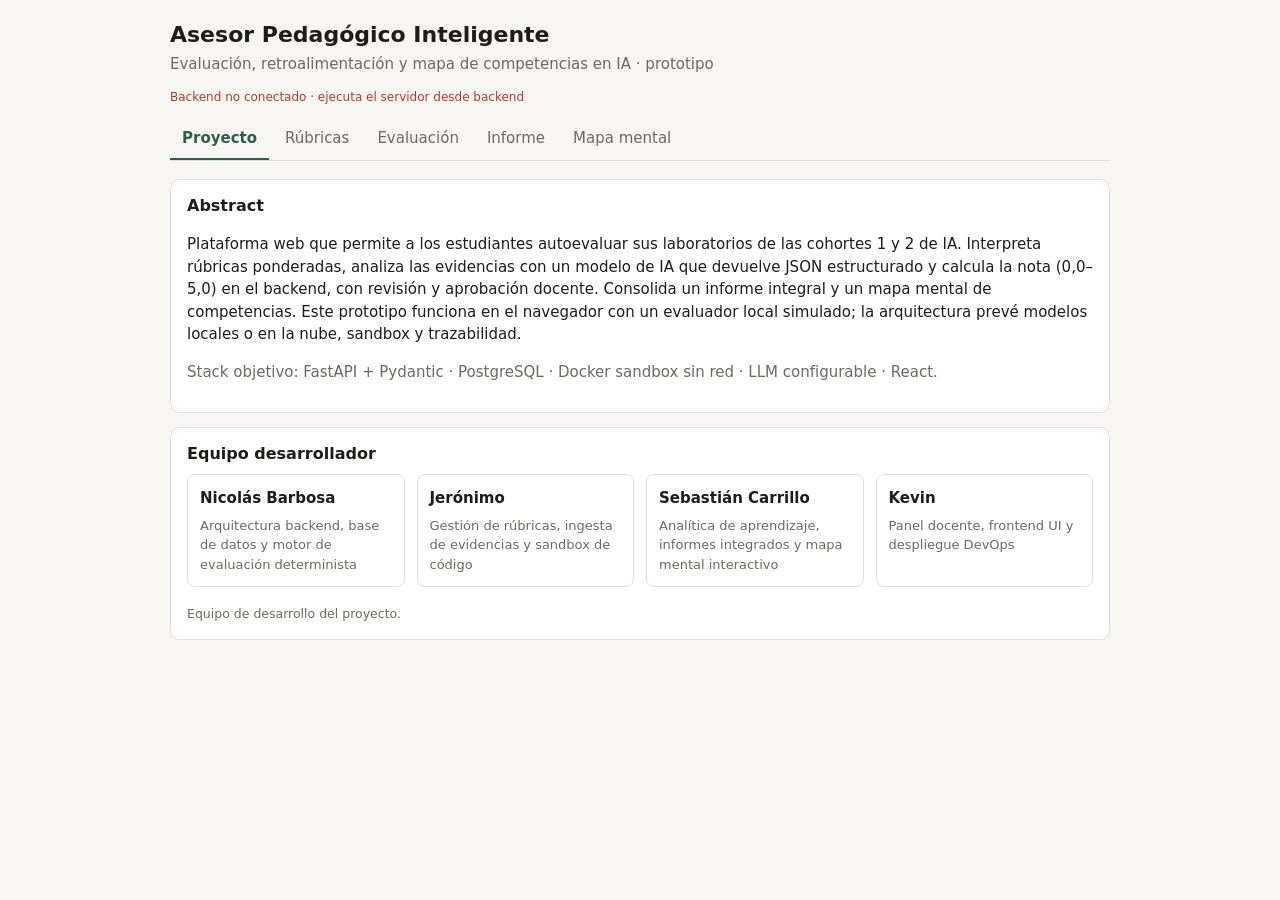
==== commit c688cfea: "Integra modulo de informes y mapa mental" ====
--- a/frontend/index.html
+++ b/frontend/index.html
@@ -4,14 +4,102 @@
 <title>Asesor Pedagógico Inteligente</title>
 <link rel="stylesheet" href="css/app.css"></head><body>
 <header><h1>Asesor Pedagógico Inteligente</h1><p>Evaluación, retroalimentación y mapa de competencias en IA · prototipo</p><p id="apiStatus" class="mu" style="font-size:12px">Conectando con el backend…</p>
-<div id="userbar" class="userbar"></div><nav id="nav"></nav></header><p id="msg" class="msg" role="status" hidden></p><main id="app"></main>
-<script src="js/core.js"></script>
-<script src="js/auth.js"></script>
-<script src="js/api.js"></script>
-<script src="js/proyecto.js"></script>
-<script src="js/rubricas.js"></script>
-<script src="js/evaluacion.js"></script>
-<script src="js/panel.js"></script>
-<script src="js/informes.js"></script>
-<script src="js/main.js"></script>
-</body></html>
+<nav id="nav"></nav></header><main id="app"></main>
+<script>
+var TOPICS={busqueda:'Búsqueda',agentes:'Agentes',supervisado:'Aprendizaje supervisado',redes:'Redes neuronales',nlp:'Procesamiento de lenguaje',llm:'LLM y RAG',vision:'Visión artificial'};
+var CATS=[['Razonamiento',['busqueda','agentes']],['Aprendizaje',['supervisado','redes']],['Lenguaje',['nlp','llm']],['Percepción',['vision']]];
+function R(a){return a.map(function(r){return{n:r[0],w:r[1],kw:r[2]}})}
+var LABS=[
+{id:1,c:1,name:'Lab 1 · Búsqueda y agentes',topics:['busqueda','agentes'],v:'1.0',rub:R([['Algoritmo de búsqueda',40,['bfs','a*','heurística','nodos']],['Diseño del agente',30,['agente','percepción','acción','entorno']],['Análisis de resultados',30,['complejidad','comparación','tiempo']]]),
+ txt:'Implementé BFS y A* con heurística de distancia sobre una cuadrícula de nodos. El agente percibe el entorno y elige una acción. Comparé tiempo de ejecución y complejidad.\ndef test_astar(): assert path'},
+{id:2,c:1,name:'Lab 2 · Aprendizaje supervisado',topics:['supervisado'],v:'1.0',rub:R([['Preparación de datos',30,['normalización','partición','limpieza']],['Modelo y entrenamiento',40,['regresión','árbol','entrenamiento','hiperparámetros']],['Evaluación',30,['accuracy','f1','validación cruzada']]]),
+ txt:'Hice limpieza y partición de datos. Entrené un árbol de decisión y una regresión logística, ajustando hiperparámetros. Evalué con accuracy.'},
+{id:3,c:1,name:'Lab 3 · Redes neuronales',topics:['redes'],v:'1.1',rub:R([['Arquitectura',40,['capas','activación','neuronas']],['Entrenamiento',35,['backpropagation','épocas','optimizador','pérdida']],['Regularización',25,['dropout','overfitting']]]),txt:''},
+{id:4,c:2,name:'Lab 4 · Procesamiento de lenguaje',topics:['nlp'],v:'1.0',rub:R([['Preprocesamiento',35,['tokenización','stopwords','lematización']],['Representación',35,['tf-idf','embeddings']],['Clasificación',30,['sentimiento','clasificador','f1']]]),txt:''},
+{id:5,c:2,name:'Lab 5 · Visión artificial',topics:['vision'],v:'1.0',rub:R([['Datos de imágenes',30,['aumentación','etiquetas','resolución']],['Modelo CNN',40,['convolución','pooling','cnn']],['Métricas',30,['precisión','matriz de confusión']]]),txt:''},
+{id:6,c:2,name:'Lab 6 · LLM y RAG',topics:['llm','nlp'],v:'1.2',rub:R([['Recuperación',35,['embeddings','vectorial','chunks']],['Prompting',35,['prompt','contexto','json']],['Evaluación y alucinaciones',30,['alucinación','citas','verificación']]]),txt:''}];
+LABS.forEach(function(l){l.res=null;l.ok=false;l.adj=null});
+var TEAM=[['Nicolás Barbosa','Arquitectura backend, base de datos y motor de evaluación determinista'],['Jerónimo','Gestión de rúbricas, ingesta de evidencias y sandbox de código'],['Sebastián Carrillo','Analítica de aprendizaje, informes integrados y mapa mental interactivo'],['Kevin','Panel docente, frontend UI y despliegue DevOps']];
+var tab='res',cur=0,sel=null;
+var TABS=[['res','Proyecto'],['rub','Rúbricas'],['eval','Evaluación'],['inf','Informe'],['map','Mapa mental']];
+function $(i){return document.getElementById(i)}
+function esc(s){return String(s).replace(/[&<>"]/g,function(c){return{'&':'&amp;','<':'&lt;','>':'&gt;','"':'&quot;'}[c]})}
+function sumW(l){return l.rub.reduce(function(a,c){return a+(+c.w||0)},0)}
+function lvl(s){return s>=4.5?'Sobresaliente':s>=3.5?'Alto':s>=2.5?'Básico':s>0?'Bajo':'Sin evidencia'}
+function col(g){return g==null?'var(--bd)':g>=4?'var(--ok)':g>=3?'var(--wa)':'var(--er)'}
+/* Backend: la nota la calcula el sistema, nunca el LLM */
+function calc(l,r){var t=0;r.crit.forEach(function(c,i){t+=c.score*l.rub[i].w/100});return Math.round(t*10)/10}
+function final(l){return l.res?(l.adj!=null?l.adj:l.res.prelim):null}
+/* Evaluador simulado local: sustituir por llamada a un LLM con salida validada por JSON Schema */
+function evaluate(l){
+ var t=l.txt.toLowerCase(),sents=l.txt.split(/[.\n]/);
+ var crit=l.rub.map(function(c){
+  var hit=c.kw.filter(function(k){return t.indexOf(k)>-1});
+  var sc=Math.round(hit.length/c.kw.length*5*2)/2;
+  var ev=hit.length?(sents.filter(function(s){return s.toLowerCase().indexOf(hit[0])>-1})[0]||'').trim():'';
+  return{criterio:c.n,peso:c.w,score:sc,nivel:lvl(sc),evidencia:ev||null,
+   fortaleza:hit.length?'Evidencia de: '+hit.join(', '):null,
+   brecha:hit.length<c.kw.length?'Falta evidenciar: '+c.kw.filter(function(k){return hit.indexOf(k)<0}).join(', '):null}});
+ var r={laboratorio:l.name,version_rubrica:l.v,modelo:'simulado-local-v0',fecha:new Date().toISOString().slice(0,10),
+  verificacion:{sintaxis:l.txt.length>40,pruebas_detectadas:/test|assert/.test(t),sandbox:'no ejecutado en este prototipo'},crit:crit};
+ r.prelim=calc(l,r);return r}
+function nav(){$('nav').innerHTML=TABS.map(function(x){return'<button class="'+(x[0]==tab?'on':'')+'" onclick="go(\''+x[0]+'\')">'+x[1]+'</button>'}).join('')}
+function go(t){tab=t;nav();render();window.scrollTo(0,0)}
+function labSel(){return'<select onchange="cur=+this.value;render()">'+LABS.map(function(l,i){return'<option value="'+i+'"'+(i==cur?' selected':'')+'>'+esc(l.name)+'</option>'}).join('')+'</select>'}
+function vRes(){
+ return'<div class="card"><h3>Abstract</h3><p>Plataforma web que permite a los estudiantes autoevaluar sus laboratorios de las cohortes 1 y 2 de IA. Interpreta rúbricas ponderadas, analiza las evidencias con un modelo de IA que devuelve JSON estructurado y calcula la nota (0,0–5,0) en el backend, con revisión y aprobación docente. Consolida un informe integral y un mapa mental de competencias. Este prototipo funciona en el navegador con un evaluador local simulado; la arquitectura prevé modelos locales o en la nube, sandbox y trazabilidad.</p><p class="mu">Stack objetivo: FastAPI + Pydantic · PostgreSQL · Docker sandbox sin red · LLM configurable · React.</p></div>'+
+ '<div class="card"><h3>Equipo desarrollador</h3><div class="grid">'+TEAM.map(function(m){return'<div style="border:1px solid var(--bd);border-radius:8px;padding:12px"><b>'+m[0]+'</b><p class="mu" style="margin:6px 0 0;font-size:13px">'+m[1]+'</p></div>'}).join('')+'</div><p class="mu" style="margin-bottom:0"><small>Equipo de desarrollo del proyecto.</small></p></div>'}
+function vRub(){
+ var l=LABS[cur],s=sumW(l),ok=s==100;
+ return'<div class="card row">'+labSel()+'<span class="tag">Rúbrica v'+l.v+'</span></div><div class="card"><div class="tw"><table><tr><th>Criterio</th><th>Peso %</th><th>Indicadores (separados por coma)</th><th></th></tr>'+
+ l.rub.map(function(c,i){return'<tr><td><input value="'+esc(c.n)+'" onchange="LABS[cur].rub['+i+'].n=this.value"></td><td><input class="n" type="number" min="0" max="100" value="'+c.w+'" onchange="LABS[cur].rub['+i+'].w=+this.value;bump();render()"></td><td><input value="'+esc(c.kw.join(', '))+'" onchange="LABS[cur].rub['+i+'].kw=this.value.split(\',\').map(function(x){return x.trim().toLowerCase()}).filter(Boolean)"></td><td><button class="b s" onclick="LABS[cur].rub.splice('+i+',1);bump();render()">✕</button></td></tr>'}).join('')+'</table></div>'+
+ '<div class="row" style="margin-top:10px"><button class="b s" onclick="LABS[cur].rub.push({n:\'Nuevo criterio\',w:0,kw:[\'clave\']});render()">+ Criterio</button><b class="'+(ok?'ok':'er')+'">Suma de ponderaciones: '+s+'%</b></div>'+
+ (ok?'':'<p class="er" style="margin-bottom:0">Inconsistencia: las ponderaciones deben sumar 100 %. La evaluación está bloqueada hasta corregirla.</p>')+'</div>'}
+function bump(){var l=LABS[cur];l.v=(parseFloat(l.v)+0.1).toFixed(1);l.res=null;l.ok=false;l.adj=null}
+function vEval(){
+ var l=LABS[cur],r=l.res,ok=sumW(l)==100;
+ var h='<div class="card row">'+labSel()+'<span class="tag">Cohorte '+l.c+'</span><span class="tag">Rúbrica v'+l.v+'</span></div>'+
+ '<div class="card"><h3>Solución del estudiante (texto del informe y código)</h3><label>Adjuntar evidencia (PDF, ZIP, código o imagen): <input type="file" accept=".pdf,.zip,.txt,.py,.js,.html,.docx,.pptx,.png,.jpg,.jpeg,.mp4" onchange="uploadEvidence(this)"></label><p class="mu"><small>Los archivos se guardan en el backend. Tamaño máximo: 25 MB.</small></p><textarea oninput="LABS[cur].txt=this.value">'+esc(l.txt)+'</textarea><div class="row" style="margin-top:8px"><button class="b" '+(ok?'':'disabled')+' onclick="LABS[cur].res=evaluate(LABS[cur]);LABS[cur].ok=false;LABS[cur].adj=null;persistEvaluation(LABS[cur]);render()">Evaluar con IA</button>'+(ok?'':'<span class="er">Rúbrica inconsistente</span>')+'</div></div>';
+ if(!r)return h;
+ h+='<div class="card"><div class="row" style="justify-content:space-between"><div><div class="mu">Nota preliminar (calculada por el backend)</div><div class="big" style="color:'+col(r.prelim)+'">'+r.prelim.toFixed(1)+'</div></div><div><span class="tag">'+(l.ok?'Aprobada por docente':'Pendiente de revisión')+'</span></div></div>'+
+ '<div class="tw"><table><tr><th>Criterio</th><th>Peso</th><th>Valor</th><th>Nivel</th><th>Evidencia y retroalimentación</th></tr>'+
+ r.crit.map(function(c){return'<tr><td>'+esc(c.criterio)+'</td><td>'+c.peso+'%</td><td><b>'+c.score.toFixed(1)+'</b></td><td>'+c.nivel+'</td><td><small>'+(c.evidencia?'“'+esc(c.evidencia.slice(0,110))+'”<br>':'')+(c.fortaleza?'<span class="ok">'+esc(c.fortaleza)+'</span><br>':'')+(c.brecha?'<span class="wa">'+esc(c.brecha)+'</span>':'')+'</small></td></tr>'}).join('')+'</table></div>'+
+ '<div class="row" style="margin-top:10px"><label>Ajuste docente: <input class="n" style="width:70px" type="number" step="0.1" min="0" max="5" value="'+(l.adj!=null?l.adj:'')+'" placeholder="'+r.prelim.toFixed(1)+'" onchange="var v=parseFloat(this.value);LABS[cur].adj=isNaN(v)?null:Math.min(5,Math.max(0,v))"></label><button class="b" onclick="LABS[cur].ok=true;approveOnApi(LABS[cur]);render()">Aprobar y publicar</button></div></div>'+
+ '<div class="card"><h3>Registro de trazabilidad (JSON estructurado)</h3><pre>'+esc(JSON.stringify({laboratorio:r.laboratorio,version_rubrica:r.version_rubrica,modelo:r.modelo,fecha:r.fecha,verificacion:r.verificacion,nota_preliminar:r.prelim,nota_final:final(l),criterios:r.crit.map(function(c){return{criterio:c.criterio,peso:c.peso,valor:c.score,nivel:c.nivel}})},null,1))+'</pre></div>';
+ return h}
+function vInf(){
+ var done=LABS.filter(function(l){return l.res&&l.ok});
+ if(!done.length)return'<div class="card">El informe consolida los laboratorios evaluados y <b>aprobados por el docente</b>. Evalúa y aprueba al menos uno en la pestaña Evaluación.</div>';
+ var avg=done.reduce(function(a,l){return a+final(l)},0)/done.length,gaps=[];
+ done.forEach(function(l){l.res.crit.forEach(function(c){if(c.score<3.5)gaps.push(l.name.split(' · ')[0]+' — '+c.criterio+(c.brecha?' ('+c.brecha.toLowerCase()+')':''))})});
+ var h='<div class="card row" style="justify-content:space-between"><div><div class="mu">Promedio ponderado simple</div><div class="big" style="color:'+col(avg)+'">'+avg.toFixed(2)+'</div></div><div class="mu">'+done.length+' de '+LABS.length+' laboratorios aprobados</div></div>'+
+ '<div class="card"><h3>Evolución por laboratorio</h3>'+LABS.map(function(l){var g=l.res&&l.ok?final(l):null;return'<div class="row" style="flex-wrap:nowrap;margin-bottom:6px"><span style="width:190px;flex:none"><small>'+esc(l.name)+'</small></span><div class="bar" style="flex:1"><i style="width:'+(g==null?0:g/5*100)+'%;background:'+col(g)+'"></i></div><b style="width:90px;text-align:right">'+(g==null?'<small class="mu">pendiente</small>':g.toFixed(1)+' · '+lvl(g))+'</b></div>'}).join('')+'</div>'+
+ '<div class="card"><h3>Brechas y plan de fortalecimiento</h3>'+(gaps.length?'<ol style="margin:0;padding-left:20px">'+gaps.map(function(g){return'<li>'+esc(g)+'</li>'}).join('')+'</ol>':'<p class="ok" style="margin:0">No se detectaron brechas por debajo de 3,5.</p>')+'</div>';
+ return h}
+function mastery(t){var v=[];LABS.forEach(function(l){if(l.topics.indexOf(t)>-1&&l.res&&l.ok)v.push(final(l))});return v.length?v.reduce(function(a,b){return a+b},0)/v.length:null}
+function vMap(){
+ var cx=350,cy=235,n='<line x1="0" y1="0" x2="0" y2="0"/>',e='',N='';
+ var step=2*Math.PI/CATS.length;
+ CATS.forEach(function(c,i){
+  var a=i*step-Math.PI/2,x=cx+Math.cos(a)*115,y=cy+Math.sin(a)*115;
+  e+='<line x1="'+cx+'" y1="'+cy+'" x2="'+x+'" y2="'+y+'" stroke="var(--bd)" stroke-width="2"/>';
+  N+='<g class="nd" onclick="sel=\'c'+i+'\';render()"><rect x="'+(x-48)+'" y="'+(y-15)+'" width="96" height="30" rx="15" fill="var(--sf)" stroke="var(--ac)" stroke-width="1.5"/><text x="'+x+'" y="'+(y+4)+'" text-anchor="middle" font-weight="600">'+c[0]+'</text></g>';
+  c[1].forEach(function(t,j){
+   var off=(j-(c[1].length-1)/2)*0.5,b=a+off,tx=cx+Math.cos(b)*215,ty=cy+Math.sin(b)*195,m=mastery(t);
+   e+='<line x1="'+x+'" y1="'+y+'" x2="'+tx+'" y2="'+ty+'" stroke="var(--bd)"/>';
+   N+='<g class="nd" onclick="sel=\''+t+'\';render()"><circle cx="'+tx+'" cy="'+ty+'" r="'+(sel==t?30:26)+'" fill="'+col(m)+'" fill-opacity=".25" stroke="'+col(m)+'" stroke-width="2.5"/><text x="'+tx+'" y="'+(ty+4)+'" text-anchor="middle" style="font-size:10px">'+TOPICS[t].split(' ')[0]+'</text></g>'})});
+ N+='<g><circle cx="'+cx+'" cy="'+cy+'" r="34" fill="var(--ac)"/><text x="'+cx+'" y="'+(cy+5)+'" text-anchor="middle" style="fill:var(--bg);font-weight:700;font-size:15px">IA</text></g>';
+ var d='<p class="mu" style="margin:0">Selecciona una temática para ver sus detalles.</p>';
+ if(sel&&TOPICS[sel]){var m=mastery(sel),ls=LABS.filter(function(l){return l.topics.indexOf(sel)>-1});
+  d='<h3>'+TOPICS[sel]+'</h3><p>Dominio: <b style="color:'+col(m)+'">'+(m==null?'sin evaluar':m.toFixed(1)+' · '+lvl(m))+'</b></p><p class="mu">Aplicado en: '+ls.map(function(l){return esc(l.name)}).join('; ')+'</p>'+
+  ls.map(function(l){if(!(l.res&&l.ok))return'<p><small>'+esc(l.name.split(' · ')[0])+': pendiente de aprobación.</small></p>';return'<p><small><b>'+esc(l.name.split(' · ')[0])+'</b> — '+l.res.crit.map(function(c){return c.score>=3.5?'<span class="ok">✓ '+esc(c.criterio)+'</span>':'<span class="wa">▲ profundizar: '+esc(c.criterio)+'</span>'}).join(' · ')+'</small></p>'}).join('')}
+ else if(sel&&sel[0]=='c'){var c=CATS[+sel.slice(1)];d='<h3>'+c[0]+'</h3><p class="mu">Incluye: '+c[1].map(function(t){return TOPICS[t]}).join(', ')+'</p>'}
+ return'<div class="card"><div class="row" style="margin-bottom:6px"><span class="tag">● verde ≥ 4,0</span><span class="tag">● ámbar 3,0–3,9</span><span class="tag">● rojo &lt; 3,0</span><span class="tag">● gris sin evaluar</span></div><div class="tw"><svg viewBox="0 0 700 470" style="width:100%;min-width:560px">'+e+N+'</svg></div></div><div class="card">'+d+'</div>'}
+async function apiStatus(){try{var r=await fetch('/api/health');if(!r.ok)throw Error();$('apiStatus').textContent='Backend conectado · almacenamiento local SQLite';$('apiStatus').className='ok'}catch(e){$('apiStatus').textContent='Backend no conectado · ejecuta el servidor desde backend';$('apiStatus').className='er'}}
+async function persistEvaluation(l){try{var payload={student:'Estudiante demo',rubric_version:l.v,model_name:l.res.modelo,preliminary_grade:l.res.prelim,result:l.res};var r=await fetch('/api/laboratories/'+l.id+'/evaluations',{method:'POST',headers:{'Content-Type':'application/json'},body:JSON.stringify(payload)});if(r.ok){var data=await r.json();l.apiEvaluationId=data.id}}catch(e){console.warn('No se pudo persistir la evaluación',e)}}
+async function approveOnApi(l){if(!l.apiEvaluationId)return;try{await fetch('/api/evaluations/'+l.apiEvaluationId+'/approval',{method:'PATCH',headers:{'Content-Type':'application/json'},body:JSON.stringify({approved:true,final_grade:final(l)})})}catch(e){console.warn('No se pudo registrar aprobación',e)}}
+async function uploadEvidence(input){var l=LABS[cur],f=input.files&&input.files[0];if(!f)return;var data=new FormData();data.append('file',f);data.append('student','Estudiante demo');try{var r=await fetch('/api/laboratories/'+l.id+'/evidence',{method:'POST',body:data});var result=await r.json();if(!r.ok)throw Error(result.detail||'Error al subir');alert('Evidencia almacenada: '+result.filename)}catch(e){alert('No se pudo almacenar la evidencia. Verifica que el backend esté activo. '+e.message)}input.value=''}
+function render(){$('app').innerHTML={res:vRes,rub:vRub,eval:vEval,inf:vInf,map:vMap}[tab]()}
+apiStatus();
+nav();render();
+</script><script src="/analytics.js"></script></body></html>
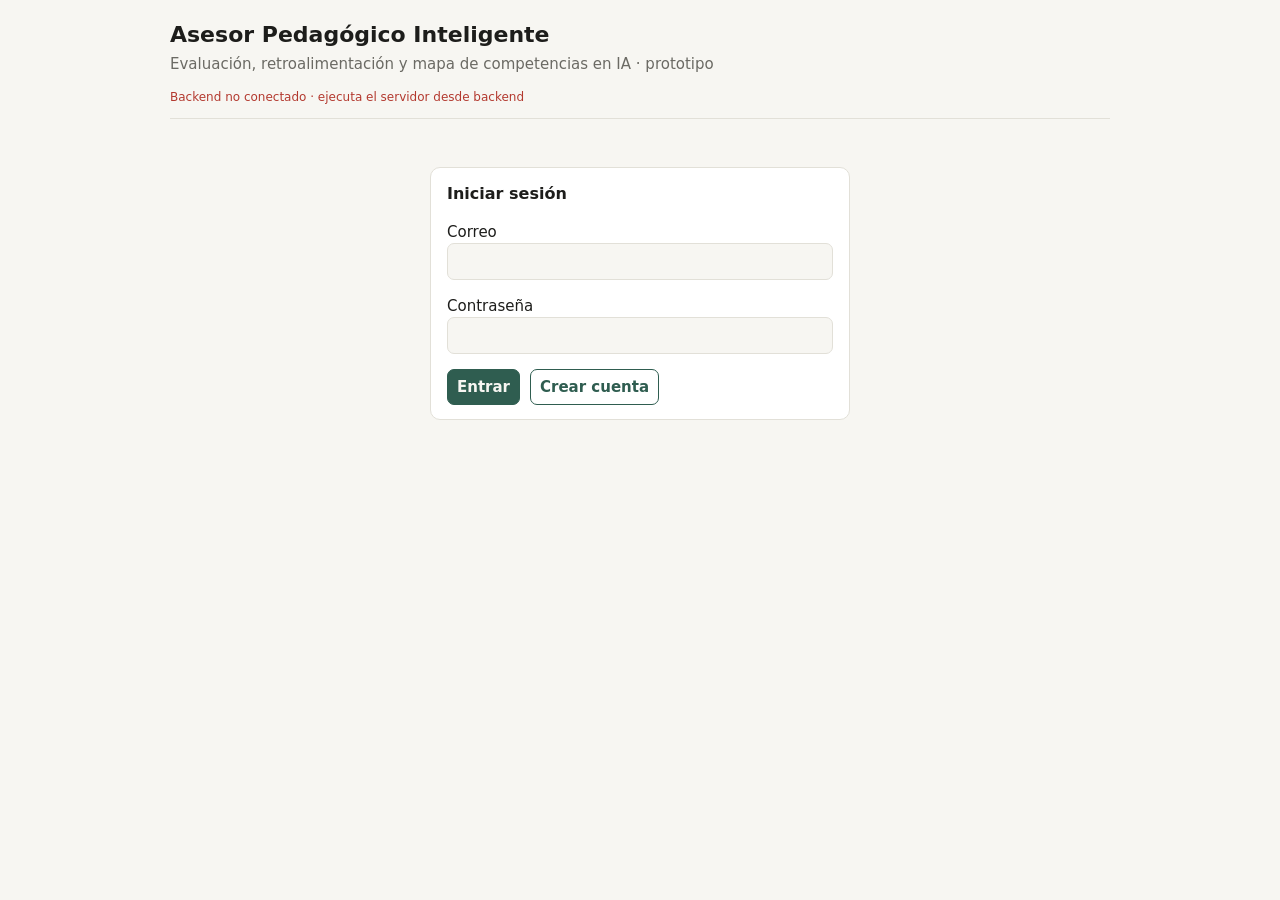
==== commit 67a50a2f: "Corrige backend, frontend y agrega evaluación con IA y lectura de PDF" ====
--- a/frontend/index.html
+++ b/frontend/index.html
@@ -3,103 +3,16 @@
 <meta name="viewport" content="width=device-width, initial-scale=1, viewport-fit=cover">
 <title>Asesor Pedagógico Inteligente</title>
 <link rel="stylesheet" href="css/app.css"></head><body>
-<header><h1>Asesor Pedagógico Inteligente</h1><p>Evaluación, retroalimentación y mapa de competencias en IA · prototipo</p><p id="apiStatus" class="mu" style="font-size:12px">Conectando con el backend…</p>
-<nav id="nav"></nav></header><main id="app"></main>
-<script>
-var TOPICS={busqueda:'Búsqueda',agentes:'Agentes',supervisado:'Aprendizaje supervisado',redes:'Redes neuronales',nlp:'Procesamiento de lenguaje',llm:'LLM y RAG',vision:'Visión artificial'};
-var CATS=[['Razonamiento',['busqueda','agentes']],['Aprendizaje',['supervisado','redes']],['Lenguaje',['nlp','llm']],['Percepción',['vision']]];
-function R(a){return a.map(function(r){return{n:r[0],w:r[1],kw:r[2]}})}
-var LABS=[
-{id:1,c:1,name:'Lab 1 · Búsqueda y agentes',topics:['busqueda','agentes'],v:'1.0',rub:R([['Algoritmo de búsqueda',40,['bfs','a*','heurística','nodos']],['Diseño del agente',30,['agente','percepción','acción','entorno']],['Análisis de resultados',30,['complejidad','comparación','tiempo']]]),
- txt:'Implementé BFS y A* con heurística de distancia sobre una cuadrícula de nodos. El agente percibe el entorno y elige una acción. Comparé tiempo de ejecución y complejidad.\ndef test_astar(): assert path'},
-{id:2,c:1,name:'Lab 2 · Aprendizaje supervisado',topics:['supervisado'],v:'1.0',rub:R([['Preparación de datos',30,['normalización','partición','limpieza']],['Modelo y entrenamiento',40,['regresión','árbol','entrenamiento','hiperparámetros']],['Evaluación',30,['accuracy','f1','validación cruzada']]]),
- txt:'Hice limpieza y partición de datos. Entrené un árbol de decisión y una regresión logística, ajustando hiperparámetros. Evalué con accuracy.'},
-{id:3,c:1,name:'Lab 3 · Redes neuronales',topics:['redes'],v:'1.1',rub:R([['Arquitectura',40,['capas','activación','neuronas']],['Entrenamiento',35,['backpropagation','épocas','optimizador','pérdida']],['Regularización',25,['dropout','overfitting']]]),txt:''},
-{id:4,c:2,name:'Lab 4 · Procesamiento de lenguaje',topics:['nlp'],v:'1.0',rub:R([['Preprocesamiento',35,['tokenización','stopwords','lematización']],['Representación',35,['tf-idf','embeddings']],['Clasificación',30,['sentimiento','clasificador','f1']]]),txt:''},
-{id:5,c:2,name:'Lab 5 · Visión artificial',topics:['vision'],v:'1.0',rub:R([['Datos de imágenes',30,['aumentación','etiquetas','resolución']],['Modelo CNN',40,['convolución','pooling','cnn']],['Métricas',30,['precisión','matriz de confusión']]]),txt:''},
-{id:6,c:2,name:'Lab 6 · LLM y RAG',topics:['llm','nlp'],v:'1.2',rub:R([['Recuperación',35,['embeddings','vectorial','chunks']],['Prompting',35,['prompt','contexto','json']],['Evaluación y alucinaciones',30,['alucinación','citas','verificación']]]),txt:''}];
-LABS.forEach(function(l){l.res=null;l.ok=false;l.adj=null});
-var TEAM=[['Nicolás Barbosa','Arquitectura backend, base de datos y motor de evaluación determinista'],['Jerónimo','Gestión de rúbricas, ingesta de evidencias y sandbox de código'],['Sebastián Carrillo','Analítica de aprendizaje, informes integrados y mapa mental interactivo'],['Kevin','Panel docente, frontend UI y despliegue DevOps']];
-var tab='res',cur=0,sel=null;
-var TABS=[['res','Proyecto'],['rub','Rúbricas'],['eval','Evaluación'],['inf','Informe'],['map','Mapa mental']];
-function $(i){return document.getElementById(i)}
-function esc(s){return String(s).replace(/[&<>"]/g,function(c){return{'&':'&amp;','<':'&lt;','>':'&gt;','"':'&quot;'}[c]})}
-function sumW(l){return l.rub.reduce(function(a,c){return a+(+c.w||0)},0)}
-function lvl(s){return s>=4.5?'Sobresaliente':s>=3.5?'Alto':s>=2.5?'Básico':s>0?'Bajo':'Sin evidencia'}
-function col(g){return g==null?'var(--bd)':g>=4?'var(--ok)':g>=3?'var(--wa)':'var(--er)'}
-/* Backend: la nota la calcula el sistema, nunca el LLM */
-function calc(l,r){var t=0;r.crit.forEach(function(c,i){t+=c.score*l.rub[i].w/100});return Math.round(t*10)/10}
-function final(l){return l.res?(l.adj!=null?l.adj:l.res.prelim):null}
-/* Evaluador simulado local: sustituir por llamada a un LLM con salida validada por JSON Schema */
-function evaluate(l){
- var t=l.txt.toLowerCase(),sents=l.txt.split(/[.\n]/);
- var crit=l.rub.map(function(c){
-  var hit=c.kw.filter(function(k){return t.indexOf(k)>-1});
-  var sc=Math.round(hit.length/c.kw.length*5*2)/2;
-  var ev=hit.length?(sents.filter(function(s){return s.toLowerCase().indexOf(hit[0])>-1})[0]||'').trim():'';
-  return{criterio:c.n,peso:c.w,score:sc,nivel:lvl(sc),evidencia:ev||null,
-   fortaleza:hit.length?'Evidencia de: '+hit.join(', '):null,
-   brecha:hit.length<c.kw.length?'Falta evidenciar: '+c.kw.filter(function(k){return hit.indexOf(k)<0}).join(', '):null}});
- var r={laboratorio:l.name,version_rubrica:l.v,modelo:'simulado-local-v0',fecha:new Date().toISOString().slice(0,10),
-  verificacion:{sintaxis:l.txt.length>40,pruebas_detectadas:/test|assert/.test(t),sandbox:'no ejecutado en este prototipo'},crit:crit};
- r.prelim=calc(l,r);return r}
-function nav(){$('nav').innerHTML=TABS.map(function(x){return'<button class="'+(x[0]==tab?'on':'')+'" onclick="go(\''+x[0]+'\')">'+x[1]+'</button>'}).join('')}
-function go(t){tab=t;nav();render();window.scrollTo(0,0)}
-function labSel(){return'<select onchange="cur=+this.value;render()">'+LABS.map(function(l,i){return'<option value="'+i+'"'+(i==cur?' selected':'')+'>'+esc(l.name)+'</option>'}).join('')+'</select>'}
-function vRes(){
- return'<div class="card"><h3>Abstract</h3><p>Plataforma web que permite a los estudiantes autoevaluar sus laboratorios de las cohortes 1 y 2 de IA. Interpreta rúbricas ponderadas, analiza las evidencias con un modelo de IA que devuelve JSON estructurado y calcula la nota (0,0–5,0) en el backend, con revisión y aprobación docente. Consolida un informe integral y un mapa mental de competencias. Este prototipo funciona en el navegador con un evaluador local simulado; la arquitectura prevé modelos locales o en la nube, sandbox y trazabilidad.</p><p class="mu">Stack objetivo: FastAPI + Pydantic · PostgreSQL · Docker sandbox sin red · LLM configurable · React.</p></div>'+
- '<div class="card"><h3>Equipo desarrollador</h3><div class="grid">'+TEAM.map(function(m){return'<div style="border:1px solid var(--bd);border-radius:8px;padding:12px"><b>'+m[0]+'</b><p class="mu" style="margin:6px 0 0;font-size:13px">'+m[1]+'</p></div>'}).join('')+'</div><p class="mu" style="margin-bottom:0"><small>Equipo de desarrollo del proyecto.</small></p></div>'}
-function vRub(){
- var l=LABS[cur],s=sumW(l),ok=s==100;
- return'<div class="card row">'+labSel()+'<span class="tag">Rúbrica v'+l.v+'</span></div><div class="card"><div class="tw"><table><tr><th>Criterio</th><th>Peso %</th><th>Indicadores (separados por coma)</th><th></th></tr>'+
- l.rub.map(function(c,i){return'<tr><td><input value="'+esc(c.n)+'" onchange="LABS[cur].rub['+i+'].n=this.value"></td><td><input class="n" type="number" min="0" max="100" value="'+c.w+'" onchange="LABS[cur].rub['+i+'].w=+this.value;bump();render()"></td><td><input value="'+esc(c.kw.join(', '))+'" onchange="LABS[cur].rub['+i+'].kw=this.value.split(\',\').map(function(x){return x.trim().toLowerCase()}).filter(Boolean)"></td><td><button class="b s" onclick="LABS[cur].rub.splice('+i+',1);bump();render()">✕</button></td></tr>'}).join('')+'</table></div>'+
- '<div class="row" style="margin-top:10px"><button class="b s" onclick="LABS[cur].rub.push({n:\'Nuevo criterio\',w:0,kw:[\'clave\']});render()">+ Criterio</button><b class="'+(ok?'ok':'er')+'">Suma de ponderaciones: '+s+'%</b></div>'+
- (ok?'':'<p class="er" style="margin-bottom:0">Inconsistencia: las ponderaciones deben sumar 100 %. La evaluación está bloqueada hasta corregirla.</p>')+'</div>'}
-function bump(){var l=LABS[cur];l.v=(parseFloat(l.v)+0.1).toFixed(1);l.res=null;l.ok=false;l.adj=null}
-function vEval(){
- var l=LABS[cur],r=l.res,ok=sumW(l)==100;
- var h='<div class="card row">'+labSel()+'<span class="tag">Cohorte '+l.c+'</span><span class="tag">Rúbrica v'+l.v+'</span></div>'+
- '<div class="card"><h3>Solución del estudiante (texto del informe y código)</h3><label>Adjuntar evidencia (PDF, ZIP, código o imagen): <input type="file" accept=".pdf,.zip,.txt,.py,.js,.html,.docx,.pptx,.png,.jpg,.jpeg,.mp4" onchange="uploadEvidence(this)"></label><p class="mu"><small>Los archivos se guardan en el backend. Tamaño máximo: 25 MB.</small></p><textarea oninput="LABS[cur].txt=this.value">'+esc(l.txt)+'</textarea><div class="row" style="margin-top:8px"><button class="b" '+(ok?'':'disabled')+' onclick="LABS[cur].res=evaluate(LABS[cur]);LABS[cur].ok=false;LABS[cur].adj=null;persistEvaluation(LABS[cur]);render()">Evaluar con IA</button>'+(ok?'':'<span class="er">Rúbrica inconsistente</span>')+'</div></div>';
- if(!r)return h;
- h+='<div class="card"><div class="row" style="justify-content:space-between"><div><div class="mu">Nota preliminar (calculada por el backend)</div><div class="big" style="color:'+col(r.prelim)+'">'+r.prelim.toFixed(1)+'</div></div><div><span class="tag">'+(l.ok?'Aprobada por docente':'Pendiente de revisión')+'</span></div></div>'+
- '<div class="tw"><table><tr><th>Criterio</th><th>Peso</th><th>Valor</th><th>Nivel</th><th>Evidencia y retroalimentación</th></tr>'+
- r.crit.map(function(c){return'<tr><td>'+esc(c.criterio)+'</td><td>'+c.peso+'%</td><td><b>'+c.score.toFixed(1)+'</b></td><td>'+c.nivel+'</td><td><small>'+(c.evidencia?'“'+esc(c.evidencia.slice(0,110))+'”<br>':'')+(c.fortaleza?'<span class="ok">'+esc(c.fortaleza)+'</span><br>':'')+(c.brecha?'<span class="wa">'+esc(c.brecha)+'</span>':'')+'</small></td></tr>'}).join('')+'</table></div>'+
- '<div class="row" style="margin-top:10px"><label>Ajuste docente: <input class="n" style="width:70px" type="number" step="0.1" min="0" max="5" value="'+(l.adj!=null?l.adj:'')+'" placeholder="'+r.prelim.toFixed(1)+'" onchange="var v=parseFloat(this.value);LABS[cur].adj=isNaN(v)?null:Math.min(5,Math.max(0,v))"></label><button class="b" onclick="LABS[cur].ok=true;approveOnApi(LABS[cur]);render()">Aprobar y publicar</button></div></div>'+
- '<div class="card"><h3>Registro de trazabilidad (JSON estructurado)</h3><pre>'+esc(JSON.stringify({laboratorio:r.laboratorio,version_rubrica:r.version_rubrica,modelo:r.modelo,fecha:r.fecha,verificacion:r.verificacion,nota_preliminar:r.prelim,nota_final:final(l),criterios:r.crit.map(function(c){return{criterio:c.criterio,peso:c.peso,valor:c.score,nivel:c.nivel}})},null,1))+'</pre></div>';
- return h}
-function vInf(){
- var done=LABS.filter(function(l){return l.res&&l.ok});
- if(!done.length)return'<div class="card">El informe consolida los laboratorios evaluados y <b>aprobados por el docente</b>. Evalúa y aprueba al menos uno en la pestaña Evaluación.</div>';
- var avg=done.reduce(function(a,l){return a+final(l)},0)/done.length,gaps=[];
- done.forEach(function(l){l.res.crit.forEach(function(c){if(c.score<3.5)gaps.push(l.name.split(' · ')[0]+' — '+c.criterio+(c.brecha?' ('+c.brecha.toLowerCase()+')':''))})});
- var h='<div class="card row" style="justify-content:space-between"><div><div class="mu">Promedio ponderado simple</div><div class="big" style="color:'+col(avg)+'">'+avg.toFixed(2)+'</div></div><div class="mu">'+done.length+' de '+LABS.length+' laboratorios aprobados</div></div>'+
- '<div class="card"><h3>Evolución por laboratorio</h3>'+LABS.map(function(l){var g=l.res&&l.ok?final(l):null;return'<div class="row" style="flex-wrap:nowrap;margin-bottom:6px"><span style="width:190px;flex:none"><small>'+esc(l.name)+'</small></span><div class="bar" style="flex:1"><i style="width:'+(g==null?0:g/5*100)+'%;background:'+col(g)+'"></i></div><b style="width:90px;text-align:right">'+(g==null?'<small class="mu">pendiente</small>':g.toFixed(1)+' · '+lvl(g))+'</b></div>'}).join('')+'</div>'+
- '<div class="card"><h3>Brechas y plan de fortalecimiento</h3>'+(gaps.length?'<ol style="margin:0;padding-left:20px">'+gaps.map(function(g){return'<li>'+esc(g)+'</li>'}).join('')+'</ol>':'<p class="ok" style="margin:0">No se detectaron brechas por debajo de 3,5.</p>')+'</div>';
- return h}
-function mastery(t){var v=[];LABS.forEach(function(l){if(l.topics.indexOf(t)>-1&&l.res&&l.ok)v.push(final(l))});return v.length?v.reduce(function(a,b){return a+b},0)/v.length:null}
-function vMap(){
- var cx=350,cy=235,n='<line x1="0" y1="0" x2="0" y2="0"/>',e='',N='';
- var step=2*Math.PI/CATS.length;
- CATS.forEach(function(c,i){
-  var a=i*step-Math.PI/2,x=cx+Math.cos(a)*115,y=cy+Math.sin(a)*115;
-  e+='<line x1="'+cx+'" y1="'+cy+'" x2="'+x+'" y2="'+y+'" stroke="var(--bd)" stroke-width="2"/>';
-  N+='<g class="nd" onclick="sel=\'c'+i+'\';render()"><rect x="'+(x-48)+'" y="'+(y-15)+'" width="96" height="30" rx="15" fill="var(--sf)" stroke="var(--ac)" stroke-width="1.5"/><text x="'+x+'" y="'+(y+4)+'" text-anchor="middle" font-weight="600">'+c[0]+'</text></g>';
-  c[1].forEach(function(t,j){
-   var off=(j-(c[1].length-1)/2)*0.5,b=a+off,tx=cx+Math.cos(b)*215,ty=cy+Math.sin(b)*195,m=mastery(t);
-   e+='<line x1="'+x+'" y1="'+y+'" x2="'+tx+'" y2="'+ty+'" stroke="var(--bd)"/>';
-   N+='<g class="nd" onclick="sel=\''+t+'\';render()"><circle cx="'+tx+'" cy="'+ty+'" r="'+(sel==t?30:26)+'" fill="'+col(m)+'" fill-opacity=".25" stroke="'+col(m)+'" stroke-width="2.5"/><text x="'+tx+'" y="'+(ty+4)+'" text-anchor="middle" style="font-size:10px">'+TOPICS[t].split(' ')[0]+'</text></g>'})});
- N+='<g><circle cx="'+cx+'" cy="'+cy+'" r="34" fill="var(--ac)"/><text x="'+cx+'" y="'+(cy+5)+'" text-anchor="middle" style="fill:var(--bg);font-weight:700;font-size:15px">IA</text></g>';
- var d='<p class="mu" style="margin:0">Selecciona una temática para ver sus detalles.</p>';
- if(sel&&TOPICS[sel]){var m=mastery(sel),ls=LABS.filter(function(l){return l.topics.indexOf(sel)>-1});
-  d='<h3>'+TOPICS[sel]+'</h3><p>Dominio: <b style="color:'+col(m)+'">'+(m==null?'sin evaluar':m.toFixed(1)+' · '+lvl(m))+'</b></p><p class="mu">Aplicado en: '+ls.map(function(l){return esc(l.name)}).join('; ')+'</p>'+
-  ls.map(function(l){if(!(l.res&&l.ok))return'<p><small>'+esc(l.name.split(' · ')[0])+': pendiente de aprobación.</small></p>';return'<p><small><b>'+esc(l.name.split(' · ')[0])+'</b> — '+l.res.crit.map(function(c){return c.score>=3.5?'<span class="ok">✓ '+esc(c.criterio)+'</span>':'<span class="wa">▲ profundizar: '+esc(c.criterio)+'</span>'}).join(' · ')+'</small></p>'}).join('')}
- else if(sel&&sel[0]=='c'){var c=CATS[+sel.slice(1)];d='<h3>'+c[0]+'</h3><p class="mu">Incluye: '+c[1].map(function(t){return TOPICS[t]}).join(', ')+'</p>'}
- return'<div class="card"><div class="row" style="margin-bottom:6px"><span class="tag">● verde ≥ 4,0</span><span class="tag">● ámbar 3,0–3,9</span><span class="tag">● rojo &lt; 3,0</span><span class="tag">● gris sin evaluar</span></div><div class="tw"><svg viewBox="0 0 700 470" style="width:100%;min-width:560px">'+e+N+'</svg></div></div><div class="card">'+d+'</div>'}
-async function apiStatus(){try{var r=await fetch('/api/health');if(!r.ok)throw Error();$('apiStatus').textContent='Backend conectado · almacenamiento local SQLite';$('apiStatus').className='ok'}catch(e){$('apiStatus').textContent='Backend no conectado · ejecuta el servidor desde backend';$('apiStatus').className='er'}}
-async function persistEvaluation(l){try{var payload={student:'Estudiante demo',rubric_version:l.v,model_name:l.res.modelo,preliminary_grade:l.res.prelim,result:l.res};var r=await fetch('/api/laboratories/'+l.id+'/evaluations',{method:'POST',headers:{'Content-Type':'application/json'},body:JSON.stringify(payload)});if(r.ok){var data=await r.json();l.apiEvaluationId=data.id}}catch(e){console.warn('No se pudo persistir la evaluación',e)}}
-async function approveOnApi(l){if(!l.apiEvaluationId)return;try{await fetch('/api/evaluations/'+l.apiEvaluationId+'/approval',{method:'PATCH',headers:{'Content-Type':'application/json'},body:JSON.stringify({approved:true,final_grade:final(l)})})}catch(e){console.warn('No se pudo registrar aprobación',e)}}
-async function uploadEvidence(input){var l=LABS[cur],f=input.files&&input.files[0];if(!f)return;var data=new FormData();data.append('file',f);data.append('student','Estudiante demo');try{var r=await fetch('/api/laboratories/'+l.id+'/evidence',{method:'POST',body:data});var result=await r.json();if(!r.ok)throw Error(result.detail||'Error al subir');alert('Evidencia almacenada: '+result.filename)}catch(e){alert('No se pudo almacenar la evidencia. Verifica que el backend esté activo. '+e.message)}input.value=''}
-function render(){$('app').innerHTML={res:vRes,rub:vRub,eval:vEval,inf:vInf,map:vMap}[tab]()}
-apiStatus();
-nav();render();
-</script><script src="/analytics.js"></script></body></html>
+<header><div id="userbar" class="userbar"></div><h1>Asesor Pedagógico Inteligente</h1><p>Evaluación, retroalimentación y mapa de competencias en IA · prototipo</p><p id="apiStatus" class="mu" style="font-size:12px">Conectando con el backend…</p>
+<nav id="nav"></nav></header><div id="msg" class="msg" hidden></div><main id="app"></main>
+<script src="js/core.js"></script>
+<script src="js/api.js"></script>
+<script src="js/auth.js"></script>
+<script src="js/proyecto.js"></script>
+<script src="js/rubricas.js"></script>
+<script src="js/evaluacion.js"></script>
+<script src="js/informes.js"></script>
+<script src="js/panel.js"></script>
+<script src="analytics.js"></script>
+<script src="js/main.js"></script>
+</body></html>
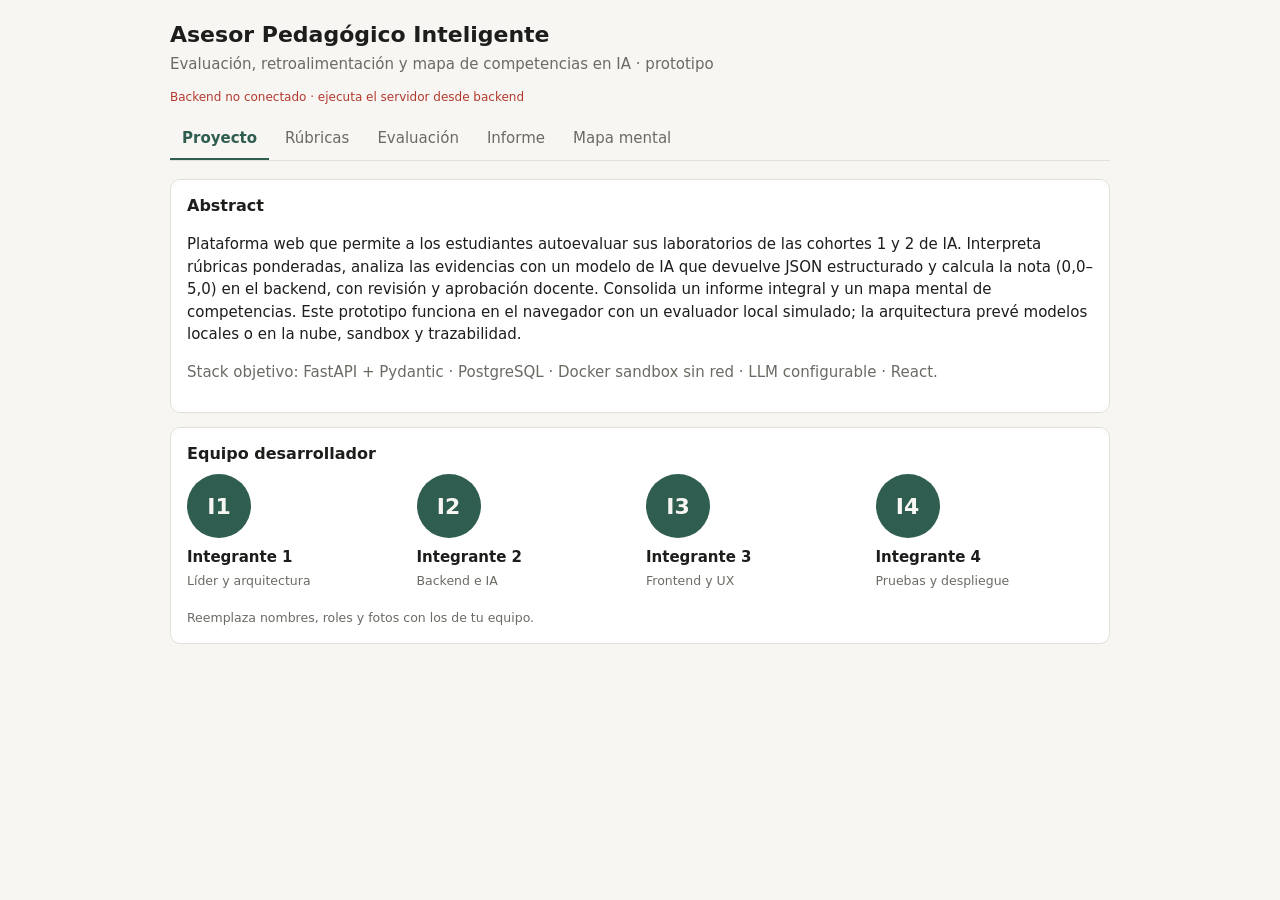
==== commit b20a0ace: "correcion" ====
--- a/frontend/index.html
+++ b/frontend/index.html
@@ -2,17 +2,133 @@
 <html lang="es"><head><meta charset="utf-8">
 <meta name="viewport" content="width=device-width, initial-scale=1, viewport-fit=cover">
 <title>Asesor Pedagógico Inteligente</title>
-<link rel="stylesheet" href="css/app.css"></head><body>
-<header><div id="userbar" class="userbar"></div><h1>Asesor Pedagógico Inteligente</h1><p>Evaluación, retroalimentación y mapa de competencias en IA · prototipo</p><p id="apiStatus" class="mu" style="font-size:12px">Conectando con el backend…</p>
-<nav id="nav"></nav></header><div id="msg" class="msg" hidden></div><main id="app"></main>
-<script src="js/core.js"></script>
-<script src="js/api.js"></script>
-<script src="js/auth.js"></script>
-<script src="js/proyecto.js"></script>
-<script src="js/rubricas.js"></script>
-<script src="js/evaluacion.js"></script>
-<script src="js/informes.js"></script>
-<script src="js/panel.js"></script>
-<script src="analytics.js"></script>
-<script src="js/main.js"></script>
-</body></html>
+<style>
+:root{--bg:#f7f6f2;--sf:#fff;--tx:#1d1d1b;--mu:#6b6a64;--bd:#e2e0d8;--ac:#2f5d50;--ok:#2e7d4f;--wa:#c98a14;--er:#b3392f;color-scheme:light;box-sizing:border-box;padding-top:env(safe-area-inset-top,0px);padding-bottom:env(safe-area-inset-bottom,0px)}
+@media (prefers-color-scheme:dark){:root:not([data-theme="light"]){--bg:#161715;--sf:#212320;--tx:#ecebe6;--mu:#a09f97;--bd:#363832;--ac:#7fc4b0;--ok:#5fc08a;--wa:#e3b04b;--er:#ee7c70;color-scheme:dark}}
+:root[data-theme="dark"]{--bg:#161715;--sf:#212320;--tx:#ecebe6;--mu:#a09f97;--bd:#363832;--ac:#7fc4b0;--ok:#5fc08a;--wa:#e3b04b;--er:#ee7c70;color-scheme:dark}
+*{box-sizing:border-box}html{scroll-padding-top:env(safe-area-inset-top,0px)}
+body{margin:0;background:var(--bg);color:var(--tx);font:15px/1.5 system-ui,-apple-system,"Segoe UI",sans-serif}
+header{padding:18px 20px 0;max-width:980px;margin:auto}
+h1{font-size:22px;margin:0}header p{color:var(--mu);margin:2px 0 12px}
+nav{display:flex;gap:4px;overflow-x:auto;border-bottom:1px solid var(--bd)}
+nav button{background:none;border:0;border-bottom:2px solid transparent;color:var(--mu);padding:9px 12px;font:inherit;cursor:pointer;white-space:nowrap}
+nav button.on{color:var(--ac);border-color:var(--ac);font-weight:600}
+main{max-width:980px;margin:auto;padding:18px 20px 40px}
+.card{background:var(--sf);border:1px solid var(--bd);border-radius:10px;padding:14px 16px;margin-bottom:14px}
+.row{display:flex;gap:10px;flex-wrap:wrap;align-items:center}
+select,input,textarea,button.b{font:inherit;color:var(--tx);background:var(--bg);border:1px solid var(--bd);border-radius:7px;padding:6px 9px}
+textarea{width:100%;min-height:120px;font-family:ui-monospace,Menlo,monospace;font-size:13px}
+button.b{cursor:pointer;background:var(--ac);color:var(--bg);border-color:var(--ac);font-weight:600}
+button.b.s{background:none;color:var(--ac)}
+.tw{overflow-x:auto}table{border-collapse:collapse;width:100%}td,th{padding:6px 8px;border-bottom:1px solid var(--bd);text-align:left;vertical-align:middle}
+td input{width:100%}td input.n{width:70px}
+.tag{display:inline-block;padding:1px 8px;border-radius:99px;font-size:12px;border:1px solid var(--bd);color:var(--mu)}
+.ok{color:var(--ok)}.wa{color:var(--wa)}.er{color:var(--er)}
+.big{font-size:34px;font-weight:700}
+.bar{height:10px;border-radius:5px;background:var(--bd);overflow:hidden}.bar i{display:block;height:100%}
+pre{background:var(--bg);border:1px solid var(--bd);border-radius:7px;padding:10px;overflow-x:auto;font-size:12px;margin:0}
+.grid{display:grid;grid-template-columns:repeat(auto-fit,minmax(200px,1fr));gap:12px}
+.av{width:64px;height:64px;border-radius:50%;background:var(--ac);color:var(--bg);display:grid;place-items:center;font-size:22px;font-weight:700;margin-bottom:8px}
+svg text{fill:var(--tx);font-size:12px;pointer-events:none}svg g.nd{cursor:pointer}
+small,.mu{color:var(--mu)}h3{margin:0 0 8px;font-size:16px}
+</style></head><body>
+<header><h1>Asesor Pedagógico Inteligente</h1><p>Evaluación, retroalimentación y mapa de competencias en IA · prototipo</p><p id="apiStatus" class="mu" style="font-size:12px">Conectando con el backend…</p>
+<nav id="nav"></nav></header><main id="app"></main>
+<script>
+var TOPICS={busqueda:'Búsqueda',agentes:'Agentes',supervisado:'Aprendizaje supervisado',redes:'Redes neuronales',nlp:'Procesamiento de lenguaje',llm:'LLM y RAG',vision:'Visión artificial'};
+var CATS=[['Razonamiento',['busqueda','agentes']],['Aprendizaje',['supervisado','redes']],['Lenguaje',['nlp','llm']],['Percepción',['vision']]];
+function R(a){return a.map(function(r){return{n:r[0],w:r[1],kw:r[2]}})}
+var LABS=[
+{id:1,c:1,name:'Lab 1 · Búsqueda y agentes',topics:['busqueda','agentes'],v:'1.0',rub:R([['Algoritmo de búsqueda',40,['bfs','a*','heurística','nodos']],['Diseño del agente',30,['agente','percepción','acción','entorno']],['Análisis de resultados',30,['complejidad','comparación','tiempo']]]),
+ txt:'Implementé BFS y A* con heurística de distancia sobre una cuadrícula de nodos. El agente percibe el entorno y elige una acción. Comparé tiempo de ejecución y complejidad.\ndef test_astar(): assert path'},
+{id:2,c:1,name:'Lab 2 · Aprendizaje supervisado',topics:['supervisado'],v:'1.0',rub:R([['Preparación de datos',30,['normalización','partición','limpieza']],['Modelo y entrenamiento',40,['regresión','árbol','entrenamiento','hiperparámetros']],['Evaluación',30,['accuracy','f1','validación cruzada']]]),
+ txt:'Hice limpieza y partición de datos. Entrené un árbol de decisión y una regresión logística, ajustando hiperparámetros. Evalué con accuracy.'},
+{id:3,c:1,name:'Lab 3 · Redes neuronales',topics:['redes'],v:'1.1',rub:R([['Arquitectura',40,['capas','activación','neuronas']],['Entrenamiento',35,['backpropagation','épocas','optimizador','pérdida']],['Regularización',25,['dropout','overfitting']]]),txt:''},
+{id:4,c:2,name:'Lab 4 · Procesamiento de lenguaje',topics:['nlp'],v:'1.0',rub:R([['Preprocesamiento',35,['tokenización','stopwords','lematización']],['Representación',35,['tf-idf','embeddings']],['Clasificación',30,['sentimiento','clasificador','f1']]]),txt:''},
+{id:5,c:2,name:'Lab 5 · Visión artificial',topics:['vision'],v:'1.0',rub:R([['Datos de imágenes',30,['aumentación','etiquetas','resolución']],['Modelo CNN',40,['convolución','pooling','cnn']],['Métricas',30,['precisión','matriz de confusión']]]),txt:''},
+{id:6,c:2,name:'Lab 6 · LLM y RAG',topics:['llm','nlp'],v:'1.2',rub:R([['Recuperación',35,['embeddings','vectorial','chunks']],['Prompting',35,['prompt','contexto','json']],['Evaluación y alucinaciones',30,['alucinación','citas','verificación']]]),txt:''}];
+LABS.forEach(function(l){l.res=null;l.ok=false;l.adj=null});
+var TEAM=[['Integrante 1','Líder y arquitectura'],['Integrante 2','Backend e IA'],['Integrante 3','Frontend y UX'],['Integrante 4','Pruebas y despliegue']];
+var tab='res',cur=0,sel=null;
+var TABS=[['res','Proyecto'],['rub','Rúbricas'],['eval','Evaluación'],['inf','Informe'],['map','Mapa mental']];
+function $(i){return document.getElementById(i)}
+function esc(s){return String(s).replace(/[&<>"]/g,function(c){return{'&':'&amp;','<':'&lt;','>':'&gt;','"':'&quot;'}[c]})}
+function sumW(l){return l.rub.reduce(function(a,c){return a+(+c.w||0)},0)}
+function lvl(s){return s>=4.5?'Sobresaliente':s>=3.5?'Alto':s>=2.5?'Básico':s>0?'Bajo':'Sin evidencia'}
+function col(g){return g==null?'var(--bd)':g>=4?'var(--ok)':g>=3?'var(--wa)':'var(--er)'}
+/* Backend: la nota la calcula el sistema, nunca el LLM */
+function calc(l,r){var t=0;r.crit.forEach(function(c,i){t+=c.score*l.rub[i].w/100});return Math.round(t*10)/10}
+function final(l){return l.res?(l.adj!=null?l.adj:l.res.prelim):null}
+/* Evaluador simulado local: sustituir por llamada a un LLM con salida validada por JSON Schema */
+function evaluarLab(l){
+ var t=l.txt.toLowerCase(),sents=l.txt.split(/[.\n]/);
+ var crit=l.rub.map(function(c){
+  var hit=c.kw.filter(function(k){return t.indexOf(k)>-1});
+  var sc=Math.round(hit.length/c.kw.length*5*2)/2;
+  var ev=hit.length?(sents.filter(function(s){return s.toLowerCase().indexOf(hit[0])>-1})[0]||'').trim():'';
+  return{criterio:c.n,peso:c.w,score:sc,nivel:lvl(sc),evidencia:ev||null,
+   fortaleza:hit.length?'Evidencia de: '+hit.join(', '):null,
+   brecha:hit.length<c.kw.length?'Falta evidenciar: '+c.kw.filter(function(k){return hit.indexOf(k)<0}).join(', '):null}});
+ var r={laboratorio:l.name,version_rubrica:l.v,modelo:'simulado-local-v0',fecha:new Date().toISOString().slice(0,10),
+  verificacion:{sintaxis:l.txt.length>40,pruebas_detectadas:/test|assert/.test(t),sandbox:'no ejecutado en este prototipo'},crit:crit};
+ r.prelim=calc(l,r);return r}
+function nav(){$('nav').innerHTML=TABS.map(function(x){return'<button class="'+(x[0]==tab?'on':'')+'" onclick="go(\''+x[0]+'\')">'+x[1]+'</button>'}).join('')}
+function go(t){tab=t;nav();render();window.scrollTo(0,0)}
+function labSel(){return'<select onchange="cur=+this.value;render()">'+LABS.map(function(l,i){return'<option value="'+i+'"'+(i==cur?' selected':'')+'>'+esc(l.name)+'</option>'}).join('')+'</select>'}
+function vRes(){
+ return'<div class="card"><h3>Abstract</h3><p>Plataforma web que permite a los estudiantes autoevaluar sus laboratorios de las cohortes 1 y 2 de IA. Interpreta rúbricas ponderadas, analiza las evidencias con un modelo de IA que devuelve JSON estructurado y calcula la nota (0,0–5,0) en el backend, con revisión y aprobación docente. Consolida un informe integral y un mapa mental de competencias. Este prototipo funciona en el navegador con un evaluador local simulado; la arquitectura prevé modelos locales o en la nube, sandbox y trazabilidad.</p><p class="mu">Stack objetivo: FastAPI + Pydantic · PostgreSQL · Docker sandbox sin red · LLM configurable · React.</p></div>'+
+ '<div class="card"><h3>Equipo desarrollador</h3><div class="grid">'+TEAM.map(function(m){return'<div><div class="av">'+m[0].split(' ').map(function(w){return w[0]}).join('').slice(0,2)+'</div><b>'+m[0]+'</b><br><small>'+m[1]+'</small></div>'}).join('')+'</div><p class="mu" style="margin-bottom:0"><small>Reemplaza nombres, roles y fotos con los de tu equipo.</small></p></div>'}
+function vRub(){
+ var l=LABS[cur],s=sumW(l),ok=s==100;
+ return'<div class="card row">'+labSel()+'<span class="tag">Rúbrica v'+l.v+'</span></div><div class="card"><div class="tw"><table><tr><th>Criterio</th><th>Peso %</th><th>Indicadores (separados por coma)</th><th></th></tr>'+
+ l.rub.map(function(c,i){return'<tr><td><input value="'+esc(c.n)+'" onchange="LABS[cur].rub['+i+'].n=this.value"></td><td><input class="n" type="number" min="0" max="100" value="'+c.w+'" onchange="LABS[cur].rub['+i+'].w=+this.value;bump();render()"></td><td><input value="'+esc(c.kw.join(', '))+'" onchange="LABS[cur].rub['+i+'].kw=this.value.split(\',\').map(function(x){return x.trim().toLowerCase()}).filter(Boolean)"></td><td><button class="b s" onclick="LABS[cur].rub.splice('+i+',1);bump();render()">✕</button></td></tr>'}).join('')+'</table></div>'+
+ '<div class="row" style="margin-top:10px"><button class="b s" onclick="LABS[cur].rub.push({n:\'Nuevo criterio\',w:0,kw:[\'clave\']});render()">+ Criterio</button><b class="'+(ok?'ok':'er')+'">Suma de ponderaciones: '+s+'%</b></div>'+
+ (ok?'':'<p class="er" style="margin-bottom:0">Inconsistencia: las ponderaciones deben sumar 100 %. La evaluación está bloqueada hasta corregirla.</p>')+'</div>'}
+function bump(){var l=LABS[cur];l.v=(parseFloat(l.v)+0.1).toFixed(1);l.res=null;l.ok=false;l.adj=null}
+function vEval(){
+ var l=LABS[cur],r=l.res,ok=sumW(l)==100;
+ var h='<div class="card row">'+labSel()+'<span class="tag">Cohorte '+l.c+'</span><span class="tag">Rúbrica v'+l.v+'</span></div>'+
+ '<div class="card"><h3>Solución del estudiante (texto del informe y código)</h3><label>Adjuntar evidencia (PDF, ZIP, código o imagen): <input type="file" accept=".pdf,.zip,.txt,.py,.js,.html,.docx,.pptx,.png,.jpg,.jpeg,.mp4" onchange="uploadEvidence(this)"></label><p class="mu"><small>Los archivos se guardan en el backend. Tamaño máximo: 25 MB.</small></p><textarea oninput="LABS[cur].txt=this.value">'+esc(l.txt)+'</textarea><div class="row" style="margin-top:8px"><button class="b" '+(ok?'':'disabled')+' onclick="LABS[cur].res=evaluarLab(LABS[cur]);LABS[cur].ok=false;LABS[cur].adj=null;persistEvaluation(LABS[cur]);render()">Evaluar con IA</button>'+(ok?'':'<span class="er">Rúbrica inconsistente</span>')+'</div></div>';
+ if(!r)return h;
+ h+='<div class="card"><div class="row" style="justify-content:space-between"><div><div class="mu">Nota preliminar (calculada por el backend)</div><div class="big" style="color:'+col(r.prelim)+'">'+r.prelim.toFixed(1)+'</div></div><div><span class="tag">'+(l.ok?'Aprobada por docente':'Pendiente de revisión')+'</span></div></div>'+
+ '<div class="tw"><table><tr><th>Criterio</th><th>Peso</th><th>Valor</th><th>Nivel</th><th>Evidencia y retroalimentación</th></tr>'+
+ r.crit.map(function(c){return'<tr><td>'+esc(c.criterio)+'</td><td>'+c.peso+'%</td><td><b>'+c.score.toFixed(1)+'</b></td><td>'+c.nivel+'</td><td><small>'+(c.evidencia?'“'+esc(c.evidencia.slice(0,110))+'”<br>':'')+(c.fortaleza?'<span class="ok">'+esc(c.fortaleza)+'</span><br>':'')+(c.brecha?'<span class="wa">'+esc(c.brecha)+'</span>':'')+'</small></td></tr>'}).join('')+'</table></div>'+
+ '<div class="row" style="margin-top:10px"><label>Ajuste docente: <input class="n" style="width:70px" type="number" step="0.1" min="0" max="5" value="'+(l.adj!=null?l.adj:'')+'" placeholder="'+r.prelim.toFixed(1)+'" onchange="var v=parseFloat(this.value);LABS[cur].adj=isNaN(v)?null:Math.min(5,Math.max(0,v))"></label><button class="b" onclick="LABS[cur].ok=true;approveOnApi(LABS[cur]);render()">Aprobar y publicar</button></div></div>'+
+ '<div class="card"><h3>Registro de trazabilidad (JSON estructurado)</h3><pre>'+esc(JSON.stringify({laboratorio:r.laboratorio,version_rubrica:r.version_rubrica,modelo:r.modelo,fecha:r.fecha,verificacion:r.verificacion,nota_preliminar:r.prelim,nota_final:final(l),criterios:r.crit.map(function(c){return{criterio:c.criterio,peso:c.peso,valor:c.score,nivel:c.nivel}})},null,1))+'</pre></div>';
+ return h}
+function vInf(){
+ var done=LABS.filter(function(l){return l.res&&l.ok});
+ if(!done.length)return'<div class="card">El informe consolida los laboratorios evaluados y <b>aprobados por el docente</b>. Evalúa y aprueba al menos uno en la pestaña Evaluación.</div>';
+ var avg=done.reduce(function(a,l){return a+final(l)},0)/done.length,gaps=[];
+ done.forEach(function(l){l.res.crit.forEach(function(c){if(c.score<3.5)gaps.push(l.name.split(' · ')[0]+' — '+c.criterio+(c.brecha?' ('+c.brecha.toLowerCase()+')':''))})});
+ var h='<div class="card row" style="justify-content:space-between"><div><div class="mu">Promedio ponderado simple</div><div class="big" style="color:'+col(avg)+'">'+avg.toFixed(2)+'</div></div><div class="mu">'+done.length+' de '+LABS.length+' laboratorios aprobados</div></div>'+
+ '<div class="card"><h3>Evolución por laboratorio</h3>'+LABS.map(function(l){var g=l.res&&l.ok?final(l):null;return'<div class="row" style="flex-wrap:nowrap;margin-bottom:6px"><span style="width:190px;flex:none"><small>'+esc(l.name)+'</small></span><div class="bar" style="flex:1"><i style="width:'+(g==null?0:g/5*100)+'%;background:'+col(g)+'"></i></div><b style="width:90px;text-align:right">'+(g==null?'<small class="mu">pendiente</small>':g.toFixed(1)+' · '+lvl(g))+'</b></div>'}).join('')+'</div>'+
+ '<div class="card"><h3>Brechas y plan de fortalecimiento</h3>'+(gaps.length?'<ol style="margin:0;padding-left:20px">'+gaps.map(function(g){return'<li>'+esc(g)+'</li>'}).join('')+'</ol>':'<p class="ok" style="margin:0">No se detectaron brechas por debajo de 3,5.</p>')+'</div>';
+ return h}
+function mastery(t){var v=[];LABS.forEach(function(l){if(l.topics.indexOf(t)>-1&&l.res&&l.ok)v.push(final(l))});return v.length?v.reduce(function(a,b){return a+b},0)/v.length:null}
+function vMap(){
+ var cx=350,cy=235,n='<line x1="0" y1="0" x2="0" y2="0"/>',e='',N='';
+ var step=2*Math.PI/CATS.length;
+ CATS.forEach(function(c,i){
+  var a=i*step-Math.PI/2,x=cx+Math.cos(a)*115,y=cy+Math.sin(a)*115;
+  e+='<line x1="'+cx+'" y1="'+cy+'" x2="'+x+'" y2="'+y+'" stroke="var(--bd)" stroke-width="2"/>';
+  N+='<g class="nd" onclick="sel=\'c'+i+'\';render()"><rect x="'+(x-48)+'" y="'+(y-15)+'" width="96" height="30" rx="15" fill="var(--sf)" stroke="var(--ac)" stroke-width="1.5"/><text x="'+x+'" y="'+(y+4)+'" text-anchor="middle" font-weight="600">'+c[0]+'</text></g>';
+  c[1].forEach(function(t,j){
+   var off=(j-(c[1].length-1)/2)*0.5,b=a+off,tx=cx+Math.cos(b)*215,ty=cy+Math.sin(b)*195,m=mastery(t);
+   e+='<line x1="'+x+'" y1="'+y+'" x2="'+tx+'" y2="'+ty+'" stroke="var(--bd)"/>';
+   N+='<g class="nd" onclick="sel=\''+t+'\';render()"><circle cx="'+tx+'" cy="'+ty+'" r="'+(sel==t?30:26)+'" fill="'+col(m)+'" fill-opacity=".25" stroke="'+col(m)+'" stroke-width="2.5"/><text x="'+tx+'" y="'+(ty+4)+'" text-anchor="middle" style="font-size:10px">'+TOPICS[t].split(' ')[0]+'</text></g>'})});
+ N+='<g><circle cx="'+cx+'" cy="'+cy+'" r="34" fill="var(--ac)"/><text x="'+cx+'" y="'+(cy+5)+'" text-anchor="middle" style="fill:var(--bg);font-weight:700;font-size:15px">IA</text></g>';
+ var d='<p class="mu" style="margin:0">Selecciona una temática para ver sus detalles.</p>';
+ if(sel&&TOPICS[sel]){var m=mastery(sel),ls=LABS.filter(function(l){return l.topics.indexOf(sel)>-1});
+  d='<h3>'+TOPICS[sel]+'</h3><p>Dominio: <b style="color:'+col(m)+'">'+(m==null?'sin evaluar':m.toFixed(1)+' · '+lvl(m))+'</b></p><p class="mu">Aplicado en: '+ls.map(function(l){return esc(l.name)}).join('; ')+'</p>'+
+  ls.map(function(l){if(!(l.res&&l.ok))return'<p><small>'+esc(l.name.split(' · ')[0])+': pendiente de aprobación.</small></p>';return'<p><small><b>'+esc(l.name.split(' · ')[0])+'</b> — '+l.res.crit.map(function(c){return c.score>=3.5?'<span class="ok">✓ '+esc(c.criterio)+'</span>':'<span class="wa">▲ profundizar: '+esc(c.criterio)+'</span>'}).join(' · ')+'</small></p>'}).join('')}
+ else if(sel&&sel[0]=='c'){var c=CATS[+sel.slice(1)];d='<h3>'+c[0]+'</h3><p class="mu">Incluye: '+c[1].map(function(t){return TOPICS[t]}).join(', ')+'</p>'}
+ return'<div class="card"><div class="row" style="margin-bottom:6px"><span class="tag">● verde ≥ 4,0</span><span class="tag">● ámbar 3,0–3,9</span><span class="tag">● rojo &lt; 3,0</span><span class="tag">● gris sin evaluar</span></div><div class="tw"><svg viewBox="0 0 700 470" style="width:100%;min-width:560px">'+e+N+'</svg></div></div><div class="card">'+d+'</div>'}
+async function apiStatus(){try{var r=await fetch('/api/health');if(!r.ok)throw Error();$('apiStatus').textContent='Backend conectado · almacenamiento local SQLite';$('apiStatus').className='ok'}catch(e){$('apiStatus').textContent='Backend no conectado · ejecuta el servidor desde backend';$('apiStatus').className='er'}}
+async function persistEvaluation(l){try{var payload={student:'Estudiante demo',rubric_version:l.v,model_name:l.res.modelo,preliminary_grade:l.res.prelim,result:l.res};var r=await fetch('/api/laboratories/'+l.id+'/evaluations',{method:'POST',headers:{'Content-Type':'application/json'},body:JSON.stringify(payload)});if(r.ok){var data=await r.json();l.apiEvaluationId=data.id}}catch(e){console.warn('No se pudo persistir la evaluación',e)}}
+async function approveOnApi(l){if(!l.apiEvaluationId)return;try{await fetch('/api/evaluations/'+l.apiEvaluationId+'/approval',{method:'PATCH',headers:{'Content-Type':'application/json'},body:JSON.stringify({approved:true,final_grade:final(l)})})}catch(e){console.warn('No se pudo registrar aprobación',e)}}
+async function uploadEvidence(input){var l=LABS[cur],f=input.files&&input.files[0];if(!f)return;var data=new FormData();data.append('file',f);data.append('student','Estudiante demo');try{var r=await fetch('/api/laboratories/'+l.id+'/evidence',{method:'POST',body:data});var result=await r.json();if(!r.ok)throw Error(result.detail||'Error al subir');alert('Evidencia almacenada: '+result.filename)}catch(e){alert('No se pudo almacenar la evidencia. Verifica que el backend esté activo. '+e.message)}input.value=''}
+function render(){$('app').innerHTML={res:vRes,rub:vRub,eval:vEval,inf:vInf,map:vMap}[tab]()}
+apiStatus();
+nav();render();
+</script></body></html>
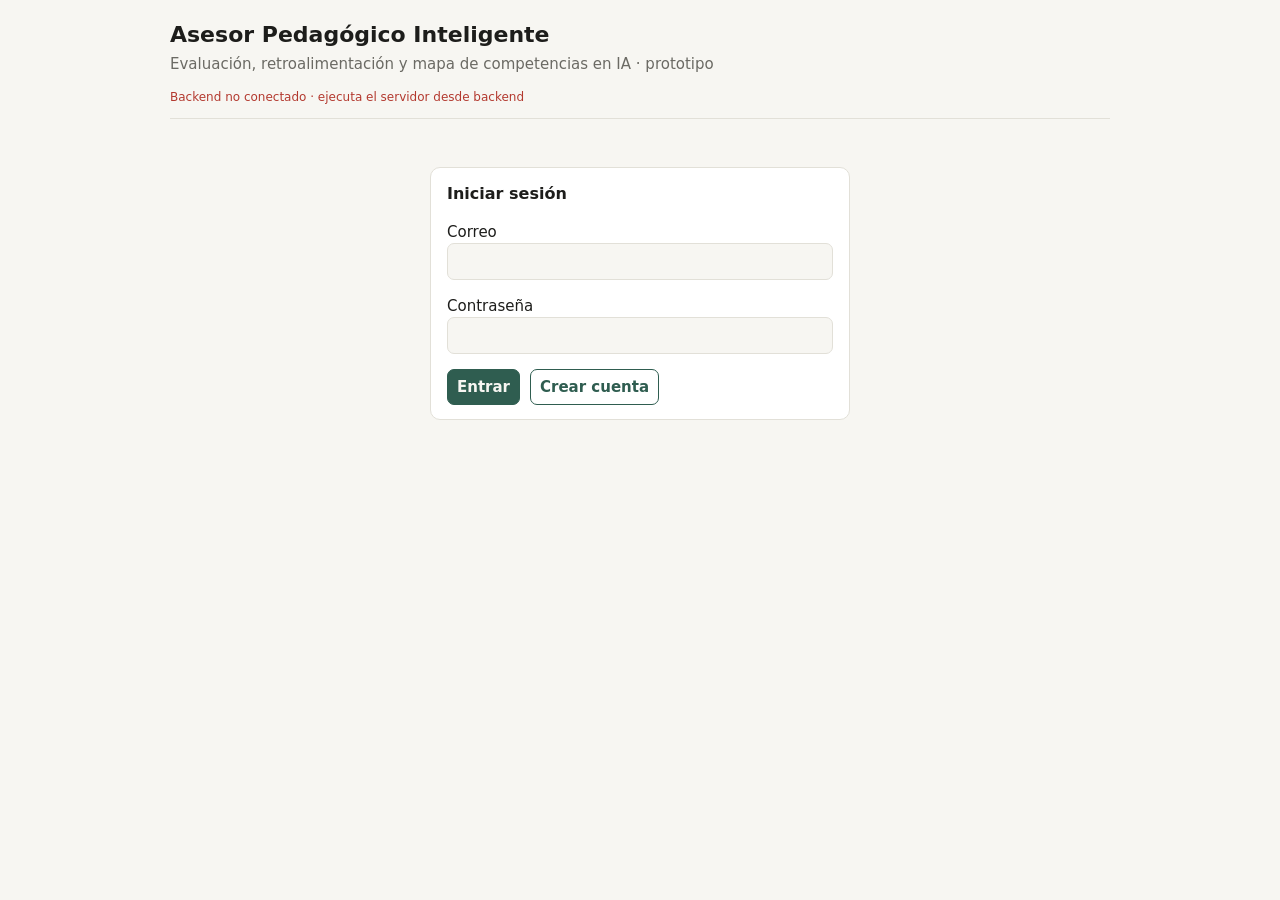
==== commit 9898c04b: "refactor: modulariza backend y frontend sin cambiar la API Backend - Divide api/routes.py (318 linea" ====
--- a/frontend/index.html
+++ b/frontend/index.html
@@ -2,133 +2,17 @@
 <html lang="es"><head><meta charset="utf-8">
 <meta name="viewport" content="width=device-width, initial-scale=1, viewport-fit=cover">
 <title>Asesor Pedagógico Inteligente</title>
-<style>
-:root{--bg:#f7f6f2;--sf:#fff;--tx:#1d1d1b;--mu:#6b6a64;--bd:#e2e0d8;--ac:#2f5d50;--ok:#2e7d4f;--wa:#c98a14;--er:#b3392f;color-scheme:light;box-sizing:border-box;padding-top:env(safe-area-inset-top,0px);padding-bottom:env(safe-area-inset-bottom,0px)}
-@media (prefers-color-scheme:dark){:root:not([data-theme="light"]){--bg:#161715;--sf:#212320;--tx:#ecebe6;--mu:#a09f97;--bd:#363832;--ac:#7fc4b0;--ok:#5fc08a;--wa:#e3b04b;--er:#ee7c70;color-scheme:dark}}
-:root[data-theme="dark"]{--bg:#161715;--sf:#212320;--tx:#ecebe6;--mu:#a09f97;--bd:#363832;--ac:#7fc4b0;--ok:#5fc08a;--wa:#e3b04b;--er:#ee7c70;color-scheme:dark}
-*{box-sizing:border-box}html{scroll-padding-top:env(safe-area-inset-top,0px)}
-body{margin:0;background:var(--bg);color:var(--tx);font:15px/1.5 system-ui,-apple-system,"Segoe UI",sans-serif}
-header{padding:18px 20px 0;max-width:980px;margin:auto}
-h1{font-size:22px;margin:0}header p{color:var(--mu);margin:2px 0 12px}
-nav{display:flex;gap:4px;overflow-x:auto;border-bottom:1px solid var(--bd)}
-nav button{background:none;border:0;border-bottom:2px solid transparent;color:var(--mu);padding:9px 12px;font:inherit;cursor:pointer;white-space:nowrap}
-nav button.on{color:var(--ac);border-color:var(--ac);font-weight:600}
-main{max-width:980px;margin:auto;padding:18px 20px 40px}
-.card{background:var(--sf);border:1px solid var(--bd);border-radius:10px;padding:14px 16px;margin-bottom:14px}
-.row{display:flex;gap:10px;flex-wrap:wrap;align-items:center}
-select,input,textarea,button.b{font:inherit;color:var(--tx);background:var(--bg);border:1px solid var(--bd);border-radius:7px;padding:6px 9px}
-textarea{width:100%;min-height:120px;font-family:ui-monospace,Menlo,monospace;font-size:13px}
-button.b{cursor:pointer;background:var(--ac);color:var(--bg);border-color:var(--ac);font-weight:600}
-button.b.s{background:none;color:var(--ac)}
-.tw{overflow-x:auto}table{border-collapse:collapse;width:100%}td,th{padding:6px 8px;border-bottom:1px solid var(--bd);text-align:left;vertical-align:middle}
-td input{width:100%}td input.n{width:70px}
-.tag{display:inline-block;padding:1px 8px;border-radius:99px;font-size:12px;border:1px solid var(--bd);color:var(--mu)}
-.ok{color:var(--ok)}.wa{color:var(--wa)}.er{color:var(--er)}
-.big{font-size:34px;font-weight:700}
-.bar{height:10px;border-radius:5px;background:var(--bd);overflow:hidden}.bar i{display:block;height:100%}
-pre{background:var(--bg);border:1px solid var(--bd);border-radius:7px;padding:10px;overflow-x:auto;font-size:12px;margin:0}
-.grid{display:grid;grid-template-columns:repeat(auto-fit,minmax(200px,1fr));gap:12px}
-.av{width:64px;height:64px;border-radius:50%;background:var(--ac);color:var(--bg);display:grid;place-items:center;font-size:22px;font-weight:700;margin-bottom:8px}
-svg text{fill:var(--tx);font-size:12px;pointer-events:none}svg g.nd{cursor:pointer}
-small,.mu{color:var(--mu)}h3{margin:0 0 8px;font-size:16px}
-</style></head><body>
-<header><h1>Asesor Pedagógico Inteligente</h1><p>Evaluación, retroalimentación y mapa de competencias en IA · prototipo</p><p id="apiStatus" class="mu" style="font-size:12px">Conectando con el backend…</p>
-<nav id="nav"></nav></header><main id="app"></main>
-<script>
-var TOPICS={busqueda:'Búsqueda',agentes:'Agentes',supervisado:'Aprendizaje supervisado',redes:'Redes neuronales',nlp:'Procesamiento de lenguaje',llm:'LLM y RAG',vision:'Visión artificial'};
-var CATS=[['Razonamiento',['busqueda','agentes']],['Aprendizaje',['supervisado','redes']],['Lenguaje',['nlp','llm']],['Percepción',['vision']]];
-function R(a){return a.map(function(r){return{n:r[0],w:r[1],kw:r[2]}})}
-var LABS=[
-{id:1,c:1,name:'Lab 1 · Búsqueda y agentes',topics:['busqueda','agentes'],v:'1.0',rub:R([['Algoritmo de búsqueda',40,['bfs','a*','heurística','nodos']],['Diseño del agente',30,['agente','percepción','acción','entorno']],['Análisis de resultados',30,['complejidad','comparación','tiempo']]]),
- txt:'Implementé BFS y A* con heurística de distancia sobre una cuadrícula de nodos. El agente percibe el entorno y elige una acción. Comparé tiempo de ejecución y complejidad.\ndef test_astar(): assert path'},
-{id:2,c:1,name:'Lab 2 · Aprendizaje supervisado',topics:['supervisado'],v:'1.0',rub:R([['Preparación de datos',30,['normalización','partición','limpieza']],['Modelo y entrenamiento',40,['regresión','árbol','entrenamiento','hiperparámetros']],['Evaluación',30,['accuracy','f1','validación cruzada']]]),
- txt:'Hice limpieza y partición de datos. Entrené un árbol de decisión y una regresión logística, ajustando hiperparámetros. Evalué con accuracy.'},
-{id:3,c:1,name:'Lab 3 · Redes neuronales',topics:['redes'],v:'1.1',rub:R([['Arquitectura',40,['capas','activación','neuronas']],['Entrenamiento',35,['backpropagation','épocas','optimizador','pérdida']],['Regularización',25,['dropout','overfitting']]]),txt:''},
-{id:4,c:2,name:'Lab 4 · Procesamiento de lenguaje',topics:['nlp'],v:'1.0',rub:R([['Preprocesamiento',35,['tokenización','stopwords','lematización']],['Representación',35,['tf-idf','embeddings']],['Clasificación',30,['sentimiento','clasificador','f1']]]),txt:''},
-{id:5,c:2,name:'Lab 5 · Visión artificial',topics:['vision'],v:'1.0',rub:R([['Datos de imágenes',30,['aumentación','etiquetas','resolución']],['Modelo CNN',40,['convolución','pooling','cnn']],['Métricas',30,['precisión','matriz de confusión']]]),txt:''},
-{id:6,c:2,name:'Lab 6 · LLM y RAG',topics:['llm','nlp'],v:'1.2',rub:R([['Recuperación',35,['embeddings','vectorial','chunks']],['Prompting',35,['prompt','contexto','json']],['Evaluación y alucinaciones',30,['alucinación','citas','verificación']]]),txt:''}];
-LABS.forEach(function(l){l.res=null;l.ok=false;l.adj=null});
-var TEAM=[['Integrante 1','Líder y arquitectura'],['Integrante 2','Backend e IA'],['Integrante 3','Frontend y UX'],['Integrante 4','Pruebas y despliegue']];
-var tab='res',cur=0,sel=null;
-var TABS=[['res','Proyecto'],['rub','Rúbricas'],['eval','Evaluación'],['inf','Informe'],['map','Mapa mental']];
-function $(i){return document.getElementById(i)}
-function esc(s){return String(s).replace(/[&<>"]/g,function(c){return{'&':'&amp;','<':'&lt;','>':'&gt;','"':'&quot;'}[c]})}
-function sumW(l){return l.rub.reduce(function(a,c){return a+(+c.w||0)},0)}
-function lvl(s){return s>=4.5?'Sobresaliente':s>=3.5?'Alto':s>=2.5?'Básico':s>0?'Bajo':'Sin evidencia'}
-function col(g){return g==null?'var(--bd)':g>=4?'var(--ok)':g>=3?'var(--wa)':'var(--er)'}
-/* Backend: la nota la calcula el sistema, nunca el LLM */
-function calc(l,r){var t=0;r.crit.forEach(function(c,i){t+=c.score*l.rub[i].w/100});return Math.round(t*10)/10}
-function final(l){return l.res?(l.adj!=null?l.adj:l.res.prelim):null}
-/* Evaluador simulado local: sustituir por llamada a un LLM con salida validada por JSON Schema */
-function evaluarLab(l){
- var t=l.txt.toLowerCase(),sents=l.txt.split(/[.\n]/);
- var crit=l.rub.map(function(c){
-  var hit=c.kw.filter(function(k){return t.indexOf(k)>-1});
-  var sc=Math.round(hit.length/c.kw.length*5*2)/2;
-  var ev=hit.length?(sents.filter(function(s){return s.toLowerCase().indexOf(hit[0])>-1})[0]||'').trim():'';
-  return{criterio:c.n,peso:c.w,score:sc,nivel:lvl(sc),evidencia:ev||null,
-   fortaleza:hit.length?'Evidencia de: '+hit.join(', '):null,
-   brecha:hit.length<c.kw.length?'Falta evidenciar: '+c.kw.filter(function(k){return hit.indexOf(k)<0}).join(', '):null}});
- var r={laboratorio:l.name,version_rubrica:l.v,modelo:'simulado-local-v0',fecha:new Date().toISOString().slice(0,10),
-  verificacion:{sintaxis:l.txt.length>40,pruebas_detectadas:/test|assert/.test(t),sandbox:'no ejecutado en este prototipo'},crit:crit};
- r.prelim=calc(l,r);return r}
-function nav(){$('nav').innerHTML=TABS.map(function(x){return'<button class="'+(x[0]==tab?'on':'')+'" onclick="go(\''+x[0]+'\')">'+x[1]+'</button>'}).join('')}
-function go(t){tab=t;nav();render();window.scrollTo(0,0)}
-function labSel(){return'<select onchange="cur=+this.value;render()">'+LABS.map(function(l,i){return'<option value="'+i+'"'+(i==cur?' selected':'')+'>'+esc(l.name)+'</option>'}).join('')+'</select>'}
-function vRes(){
- return'<div class="card"><h3>Abstract</h3><p>Plataforma web que permite a los estudiantes autoevaluar sus laboratorios de las cohortes 1 y 2 de IA. Interpreta rúbricas ponderadas, analiza las evidencias con un modelo de IA que devuelve JSON estructurado y calcula la nota (0,0–5,0) en el backend, con revisión y aprobación docente. Consolida un informe integral y un mapa mental de competencias. Este prototipo funciona en el navegador con un evaluador local simulado; la arquitectura prevé modelos locales o en la nube, sandbox y trazabilidad.</p><p class="mu">Stack objetivo: FastAPI + Pydantic · PostgreSQL · Docker sandbox sin red · LLM configurable · React.</p></div>'+
- '<div class="card"><h3>Equipo desarrollador</h3><div class="grid">'+TEAM.map(function(m){return'<div><div class="av">'+m[0].split(' ').map(function(w){return w[0]}).join('').slice(0,2)+'</div><b>'+m[0]+'</b><br><small>'+m[1]+'</small></div>'}).join('')+'</div><p class="mu" style="margin-bottom:0"><small>Reemplaza nombres, roles y fotos con los de tu equipo.</small></p></div>'}
-function vRub(){
- var l=LABS[cur],s=sumW(l),ok=s==100;
- return'<div class="card row">'+labSel()+'<span class="tag">Rúbrica v'+l.v+'</span></div><div class="card"><div class="tw"><table><tr><th>Criterio</th><th>Peso %</th><th>Indicadores (separados por coma)</th><th></th></tr>'+
- l.rub.map(function(c,i){return'<tr><td><input value="'+esc(c.n)+'" onchange="LABS[cur].rub['+i+'].n=this.value"></td><td><input class="n" type="number" min="0" max="100" value="'+c.w+'" onchange="LABS[cur].rub['+i+'].w=+this.value;bump();render()"></td><td><input value="'+esc(c.kw.join(', '))+'" onchange="LABS[cur].rub['+i+'].kw=this.value.split(\',\').map(function(x){return x.trim().toLowerCase()}).filter(Boolean)"></td><td><button class="b s" onclick="LABS[cur].rub.splice('+i+',1);bump();render()">✕</button></td></tr>'}).join('')+'</table></div>'+
- '<div class="row" style="margin-top:10px"><button class="b s" onclick="LABS[cur].rub.push({n:\'Nuevo criterio\',w:0,kw:[\'clave\']});render()">+ Criterio</button><b class="'+(ok?'ok':'er')+'">Suma de ponderaciones: '+s+'%</b></div>'+
- (ok?'':'<p class="er" style="margin-bottom:0">Inconsistencia: las ponderaciones deben sumar 100 %. La evaluación está bloqueada hasta corregirla.</p>')+'</div>'}
-function bump(){var l=LABS[cur];l.v=(parseFloat(l.v)+0.1).toFixed(1);l.res=null;l.ok=false;l.adj=null}
-function vEval(){
- var l=LABS[cur],r=l.res,ok=sumW(l)==100;
- var h='<div class="card row">'+labSel()+'<span class="tag">Cohorte '+l.c+'</span><span class="tag">Rúbrica v'+l.v+'</span></div>'+
- '<div class="card"><h3>Solución del estudiante (texto del informe y código)</h3><label>Adjuntar evidencia (PDF, ZIP, código o imagen): <input type="file" accept=".pdf,.zip,.txt,.py,.js,.html,.docx,.pptx,.png,.jpg,.jpeg,.mp4" onchange="uploadEvidence(this)"></label><p class="mu"><small>Los archivos se guardan en el backend. Tamaño máximo: 25 MB.</small></p><textarea oninput="LABS[cur].txt=this.value">'+esc(l.txt)+'</textarea><div class="row" style="margin-top:8px"><button class="b" '+(ok?'':'disabled')+' onclick="LABS[cur].res=evaluarLab(LABS[cur]);LABS[cur].ok=false;LABS[cur].adj=null;persistEvaluation(LABS[cur]);render()">Evaluar con IA</button>'+(ok?'':'<span class="er">Rúbrica inconsistente</span>')+'</div></div>';
- if(!r)return h;
- h+='<div class="card"><div class="row" style="justify-content:space-between"><div><div class="mu">Nota preliminar (calculada por el backend)</div><div class="big" style="color:'+col(r.prelim)+'">'+r.prelim.toFixed(1)+'</div></div><div><span class="tag">'+(l.ok?'Aprobada por docente':'Pendiente de revisión')+'</span></div></div>'+
- '<div class="tw"><table><tr><th>Criterio</th><th>Peso</th><th>Valor</th><th>Nivel</th><th>Evidencia y retroalimentación</th></tr>'+
- r.crit.map(function(c){return'<tr><td>'+esc(c.criterio)+'</td><td>'+c.peso+'%</td><td><b>'+c.score.toFixed(1)+'</b></td><td>'+c.nivel+'</td><td><small>'+(c.evidencia?'“'+esc(c.evidencia.slice(0,110))+'”<br>':'')+(c.fortaleza?'<span class="ok">'+esc(c.fortaleza)+'</span><br>':'')+(c.brecha?'<span class="wa">'+esc(c.brecha)+'</span>':'')+'</small></td></tr>'}).join('')+'</table></div>'+
- '<div class="row" style="margin-top:10px"><label>Ajuste docente: <input class="n" style="width:70px" type="number" step="0.1" min="0" max="5" value="'+(l.adj!=null?l.adj:'')+'" placeholder="'+r.prelim.toFixed(1)+'" onchange="var v=parseFloat(this.value);LABS[cur].adj=isNaN(v)?null:Math.min(5,Math.max(0,v))"></label><button class="b" onclick="LABS[cur].ok=true;approveOnApi(LABS[cur]);render()">Aprobar y publicar</button></div></div>'+
- '<div class="card"><h3>Registro de trazabilidad (JSON estructurado)</h3><pre>'+esc(JSON.stringify({laboratorio:r.laboratorio,version_rubrica:r.version_rubrica,modelo:r.modelo,fecha:r.fecha,verificacion:r.verificacion,nota_preliminar:r.prelim,nota_final:final(l),criterios:r.crit.map(function(c){return{criterio:c.criterio,peso:c.peso,valor:c.score,nivel:c.nivel}})},null,1))+'</pre></div>';
- return h}
-function vInf(){
- var done=LABS.filter(function(l){return l.res&&l.ok});
- if(!done.length)return'<div class="card">El informe consolida los laboratorios evaluados y <b>aprobados por el docente</b>. Evalúa y aprueba al menos uno en la pestaña Evaluación.</div>';
- var avg=done.reduce(function(a,l){return a+final(l)},0)/done.length,gaps=[];
- done.forEach(function(l){l.res.crit.forEach(function(c){if(c.score<3.5)gaps.push(l.name.split(' · ')[0]+' — '+c.criterio+(c.brecha?' ('+c.brecha.toLowerCase()+')':''))})});
- var h='<div class="card row" style="justify-content:space-between"><div><div class="mu">Promedio ponderado simple</div><div class="big" style="color:'+col(avg)+'">'+avg.toFixed(2)+'</div></div><div class="mu">'+done.length+' de '+LABS.length+' laboratorios aprobados</div></div>'+
- '<div class="card"><h3>Evolución por laboratorio</h3>'+LABS.map(function(l){var g=l.res&&l.ok?final(l):null;return'<div class="row" style="flex-wrap:nowrap;margin-bottom:6px"><span style="width:190px;flex:none"><small>'+esc(l.name)+'</small></span><div class="bar" style="flex:1"><i style="width:'+(g==null?0:g/5*100)+'%;background:'+col(g)+'"></i></div><b style="width:90px;text-align:right">'+(g==null?'<small class="mu">pendiente</small>':g.toFixed(1)+' · '+lvl(g))+'</b></div>'}).join('')+'</div>'+
- '<div class="card"><h3>Brechas y plan de fortalecimiento</h3>'+(gaps.length?'<ol style="margin:0;padding-left:20px">'+gaps.map(function(g){return'<li>'+esc(g)+'</li>'}).join('')+'</ol>':'<p class="ok" style="margin:0">No se detectaron brechas por debajo de 3,5.</p>')+'</div>';
- return h}
-function mastery(t){var v=[];LABS.forEach(function(l){if(l.topics.indexOf(t)>-1&&l.res&&l.ok)v.push(final(l))});return v.length?v.reduce(function(a,b){return a+b},0)/v.length:null}
-function vMap(){
- var cx=350,cy=235,n='<line x1="0" y1="0" x2="0" y2="0"/>',e='',N='';
- var step=2*Math.PI/CATS.length;
- CATS.forEach(function(c,i){
-  var a=i*step-Math.PI/2,x=cx+Math.cos(a)*115,y=cy+Math.sin(a)*115;
-  e+='<line x1="'+cx+'" y1="'+cy+'" x2="'+x+'" y2="'+y+'" stroke="var(--bd)" stroke-width="2"/>';
-  N+='<g class="nd" onclick="sel=\'c'+i+'\';render()"><rect x="'+(x-48)+'" y="'+(y-15)+'" width="96" height="30" rx="15" fill="var(--sf)" stroke="var(--ac)" stroke-width="1.5"/><text x="'+x+'" y="'+(y+4)+'" text-anchor="middle" font-weight="600">'+c[0]+'</text></g>';
-  c[1].forEach(function(t,j){
-   var off=(j-(c[1].length-1)/2)*0.5,b=a+off,tx=cx+Math.cos(b)*215,ty=cy+Math.sin(b)*195,m=mastery(t);
-   e+='<line x1="'+x+'" y1="'+y+'" x2="'+tx+'" y2="'+ty+'" stroke="var(--bd)"/>';
-   N+='<g class="nd" onclick="sel=\''+t+'\';render()"><circle cx="'+tx+'" cy="'+ty+'" r="'+(sel==t?30:26)+'" fill="'+col(m)+'" fill-opacity=".25" stroke="'+col(m)+'" stroke-width="2.5"/><text x="'+tx+'" y="'+(ty+4)+'" text-anchor="middle" style="font-size:10px">'+TOPICS[t].split(' ')[0]+'</text></g>'})});
- N+='<g><circle cx="'+cx+'" cy="'+cy+'" r="34" fill="var(--ac)"/><text x="'+cx+'" y="'+(cy+5)+'" text-anchor="middle" style="fill:var(--bg);font-weight:700;font-size:15px">IA</text></g>';
- var d='<p class="mu" style="margin:0">Selecciona una temática para ver sus detalles.</p>';
- if(sel&&TOPICS[sel]){var m=mastery(sel),ls=LABS.filter(function(l){return l.topics.indexOf(sel)>-1});
-  d='<h3>'+TOPICS[sel]+'</h3><p>Dominio: <b style="color:'+col(m)+'">'+(m==null?'sin evaluar':m.toFixed(1)+' · '+lvl(m))+'</b></p><p class="mu">Aplicado en: '+ls.map(function(l){return esc(l.name)}).join('; ')+'</p>'+
-  ls.map(function(l){if(!(l.res&&l.ok))return'<p><small>'+esc(l.name.split(' · ')[0])+': pendiente de aprobación.</small></p>';return'<p><small><b>'+esc(l.name.split(' · ')[0])+'</b> — '+l.res.crit.map(function(c){return c.score>=3.5?'<span class="ok">✓ '+esc(c.criterio)+'</span>':'<span class="wa">▲ profundizar: '+esc(c.criterio)+'</span>'}).join(' · ')+'</small></p>'}).join('')}
- else if(sel&&sel[0]=='c'){var c=CATS[+sel.slice(1)];d='<h3>'+c[0]+'</h3><p class="mu">Incluye: '+c[1].map(function(t){return TOPICS[t]}).join(', ')+'</p>'}
- return'<div class="card"><div class="row" style="margin-bottom:6px"><span class="tag">● verde ≥ 4,0</span><span class="tag">● ámbar 3,0–3,9</span><span class="tag">● rojo &lt; 3,0</span><span class="tag">● gris sin evaluar</span></div><div class="tw"><svg viewBox="0 0 700 470" style="width:100%;min-width:560px">'+e+N+'</svg></div></div><div class="card">'+d+'</div>'}
-async function apiStatus(){try{var r=await fetch('/api/health');if(!r.ok)throw Error();$('apiStatus').textContent='Backend conectado · almacenamiento local SQLite';$('apiStatus').className='ok'}catch(e){$('apiStatus').textContent='Backend no conectado · ejecuta el servidor desde backend';$('apiStatus').className='er'}}
-async function persistEvaluation(l){try{var payload={student:'Estudiante demo',rubric_version:l.v,model_name:l.res.modelo,preliminary_grade:l.res.prelim,result:l.res};var r=await fetch('/api/laboratories/'+l.id+'/evaluations',{method:'POST',headers:{'Content-Type':'application/json'},body:JSON.stringify(payload)});if(r.ok){var data=await r.json();l.apiEvaluationId=data.id}}catch(e){console.warn('No se pudo persistir la evaluación',e)}}
-async function approveOnApi(l){if(!l.apiEvaluationId)return;try{await fetch('/api/evaluations/'+l.apiEvaluationId+'/approval',{method:'PATCH',headers:{'Content-Type':'application/json'},body:JSON.stringify({approved:true,final_grade:final(l)})})}catch(e){console.warn('No se pudo registrar aprobación',e)}}
-async function uploadEvidence(input){var l=LABS[cur],f=input.files&&input.files[0];if(!f)return;var data=new FormData();data.append('file',f);data.append('student','Estudiante demo');try{var r=await fetch('/api/laboratories/'+l.id+'/evidence',{method:'POST',body:data});var result=await r.json();if(!r.ok)throw Error(result.detail||'Error al subir');alert('Evidencia almacenada: '+result.filename)}catch(e){alert('No se pudo almacenar la evidencia. Verifica que el backend esté activo. '+e.message)}input.value=''}
-function render(){$('app').innerHTML={res:vRes,rub:vRub,eval:vEval,inf:vInf,map:vMap}[tab]()}
-apiStatus();
-nav();render();
-</script></body></html>
+<link rel="icon" href="data:,">
+<link rel="stylesheet" href="css/app.css"></head><body>
+<header><div id="userbar" class="userbar"></div><h1>Asesor Pedagógico Inteligente</h1><p>Evaluación, retroalimentación y mapa de competencias en IA · prototipo</p><p id="apiStatus" class="mu" style="font-size:12px">Conectando con el backend…</p>
+<nav id="nav"></nav></header><div id="msg" class="msg" hidden></div><main id="app"></main>
+<script src="js/core.js"></script>
+<script src="js/api.js"></script>
+<script src="js/auth.js"></script>
+<script src="js/proyecto.js"></script>
+<script src="js/rubricas.js"></script>
+<script src="js/evaluacion.js"></script>
+<script src="js/informes.js"></script>
+<script src="js/panel.js"></script>
+<script src="js/main.js"></script>
+</body></html>
--- a/frontend/css/app.css
+++ b/frontend/css/app.css
@@ -0,0 +1,65 @@
+:root{--bg:#f7f6f2;--sf:#fff;--tx:#1d1d1b;--mu:#6b6a64;--bd:#e2e0d8;--ac:#2f5d50;--ok:#2e7d4f;--wa:#c98a14;--er:#b3392f;color-scheme:light;box-sizing:border-box;padding-top:env(safe-area-inset-top,0px);padding-bottom:env(safe-area-inset-bottom,0px)}
+@media (prefers-color-scheme:dark){:root:not([data-theme="light"]){--bg:#161715;--sf:#212320;--tx:#ecebe6;--mu:#a09f97;--bd:#363832;--ac:#7fc4b0;--ok:#5fc08a;--wa:#e3b04b;--er:#ee7c70;color-scheme:dark}}
+:root[data-theme="dark"]{--bg:#161715;--sf:#212320;--tx:#ecebe6;--mu:#a09f97;--bd:#363832;--ac:#7fc4b0;--ok:#5fc08a;--wa:#e3b04b;--er:#ee7c70;color-scheme:dark}
+*{box-sizing:border-box}html{scroll-padding-top:env(safe-area-inset-top,0px)}
+body{margin:0;background:var(--bg);color:var(--tx);font:15px/1.5 system-ui,-apple-system,"Segoe UI",sans-serif}
+header{padding:18px 20px 0;max-width:980px;margin:auto}
+h1{font-size:22px;margin:0}header p{color:var(--mu);margin:2px 0 12px}
+nav{display:flex;gap:4px;overflow-x:auto;border-bottom:1px solid var(--bd)}
+nav button{background:none;border:0;border-bottom:2px solid transparent;color:var(--mu);padding:9px 12px;font:inherit;cursor:pointer;white-space:nowrap}
+nav button.on{color:var(--ac);border-color:var(--ac);font-weight:600}
+main{max-width:980px;margin:auto;padding:18px 20px 40px}
+.card{background:var(--sf);border:1px solid var(--bd);border-radius:10px;padding:14px 16px;margin-bottom:14px}
+.row{display:flex;gap:10px;flex-wrap:wrap;align-items:center}
+select,input,textarea,button.b{font:inherit;color:var(--tx);background:var(--bg);border:1px solid var(--bd);border-radius:7px;padding:6px 9px}
+textarea{width:100%;min-height:120px;font-family:ui-monospace,Menlo,monospace;font-size:13px}
+button.b{cursor:pointer;background:var(--ac);color:var(--bg);border-color:var(--ac);font-weight:600}
+button.b.s{background:none;color:var(--ac)}
+.tw{overflow-x:auto}table{border-collapse:collapse;width:100%}td,th{padding:6px 8px;border-bottom:1px solid var(--bd);text-align:left;vertical-align:middle}
+td input{width:100%}td input.n{width:70px}
+.tag{display:inline-block;padding:1px 8px;border-radius:99px;font-size:12px;border:1px solid var(--bd);color:var(--mu)}
+.ok{color:var(--ok)}.wa{color:var(--wa)}.er{color:var(--er)}
+.big{font-size:34px;font-weight:700}
+.bar{height:10px;border-radius:5px;background:var(--bd);overflow:hidden}.bar i{display:block;height:100%}
+pre{background:var(--bg);border:1px solid var(--bd);border-radius:7px;padding:10px;overflow-x:auto;font-size:12px;margin:0}
+.grid{display:grid;grid-template-columns:repeat(auto-fit,minmax(200px,1fr));gap:12px}
+.av{position:relative;overflow:hidden;width:96px;height:96px;border-radius:50%;background:var(--ac);color:var(--bg);display:grid;place-items:center;font-size:28px;font-weight:700;margin-bottom:10px}
+.av img{position:absolute;inset:0;width:100%;height:100%;object-fit:cover}
+.team{display:grid;grid-template-columns:repeat(auto-fit,minmax(210px,1fr));gap:16px}
+.mem{border-top:2px solid var(--ac);padding-top:14px}
+.mem b{font-size:16px}.mem .rol{color:var(--ac);font-weight:600;font-size:14px;margin:2px 0 6px}
+.stack{display:flex;flex-wrap:wrap;gap:6px;margin-top:10px}
+ul.ft{margin:8px 0 0;padding-left:20px}ul.ft li{margin-bottom:4px}
+svg text{fill:var(--tx);font-size:12px;pointer-events:none}svg g.nd{cursor:pointer}
+small,.mu{color:var(--mu)}h3{margin:0 0 8px;font-size:16px}
+.msg{max-width:980px;margin:12px auto 0;padding:9px 14px;border:1px solid var(--bd);border-radius:8px;background:var(--sf)}
+.msg.ok{border-color:var(--ok);color:var(--ok)}.msg.er{border-color:var(--er);color:var(--er)}.msg[hidden]{display:none}
+.userbar{display:flex;gap:10px;align-items:center;justify-content:flex-end;margin:0 0 6px}.userbar:empty{display:none}
+/* --- Pulido: accesibilidad, estados y móvil --- */
+button:focus-visible,select:focus-visible,input:focus-visible,textarea:focus-visible,summary:focus-visible{outline:2px solid var(--ac);outline-offset:2px}
+button.b:hover:not(:disabled){filter:brightness(1.1)}
+button.b:disabled{opacity:.5;cursor:not-allowed}
+nav button:hover{color:var(--tx)}
+details>summary{cursor:pointer}
+textarea{max-width:100%;resize:vertical}
+img{max-width:100%}
+.userbar{flex-wrap:wrap}
+@media (max-width:600px){
+ body{font-size:16px}
+ header{padding:14px 14px 0}h1{font-size:19px}
+ main{padding:14px 14px 32px}
+ .card{padding:12px}
+ .big{font-size:28px}
+ nav button{padding:11px 12px}
+ select,input,textarea,button.b{min-height:42px;font-size:16px}
+ .row>*{max-width:100%}
+ .row select{flex:1 1 100%}
+ .userbar{justify-content:flex-start}
+ .team{grid-template-columns:1fr 1fr;gap:12px}
+ .av{width:72px;height:72px;font-size:22px}
+ td,th{padding:6px 5px;font-size:13px}
+ td input.n{width:56px}
+}
+@media (max-width:380px){.team{grid-template-columns:1fr}}
+@media (prefers-reduced-motion:reduce){*{transition:none!important;animation:none!important}}
+input[type=file]{max-width:100%;width:100%;min-height:0;font-size:14px;margin-top:6px}
